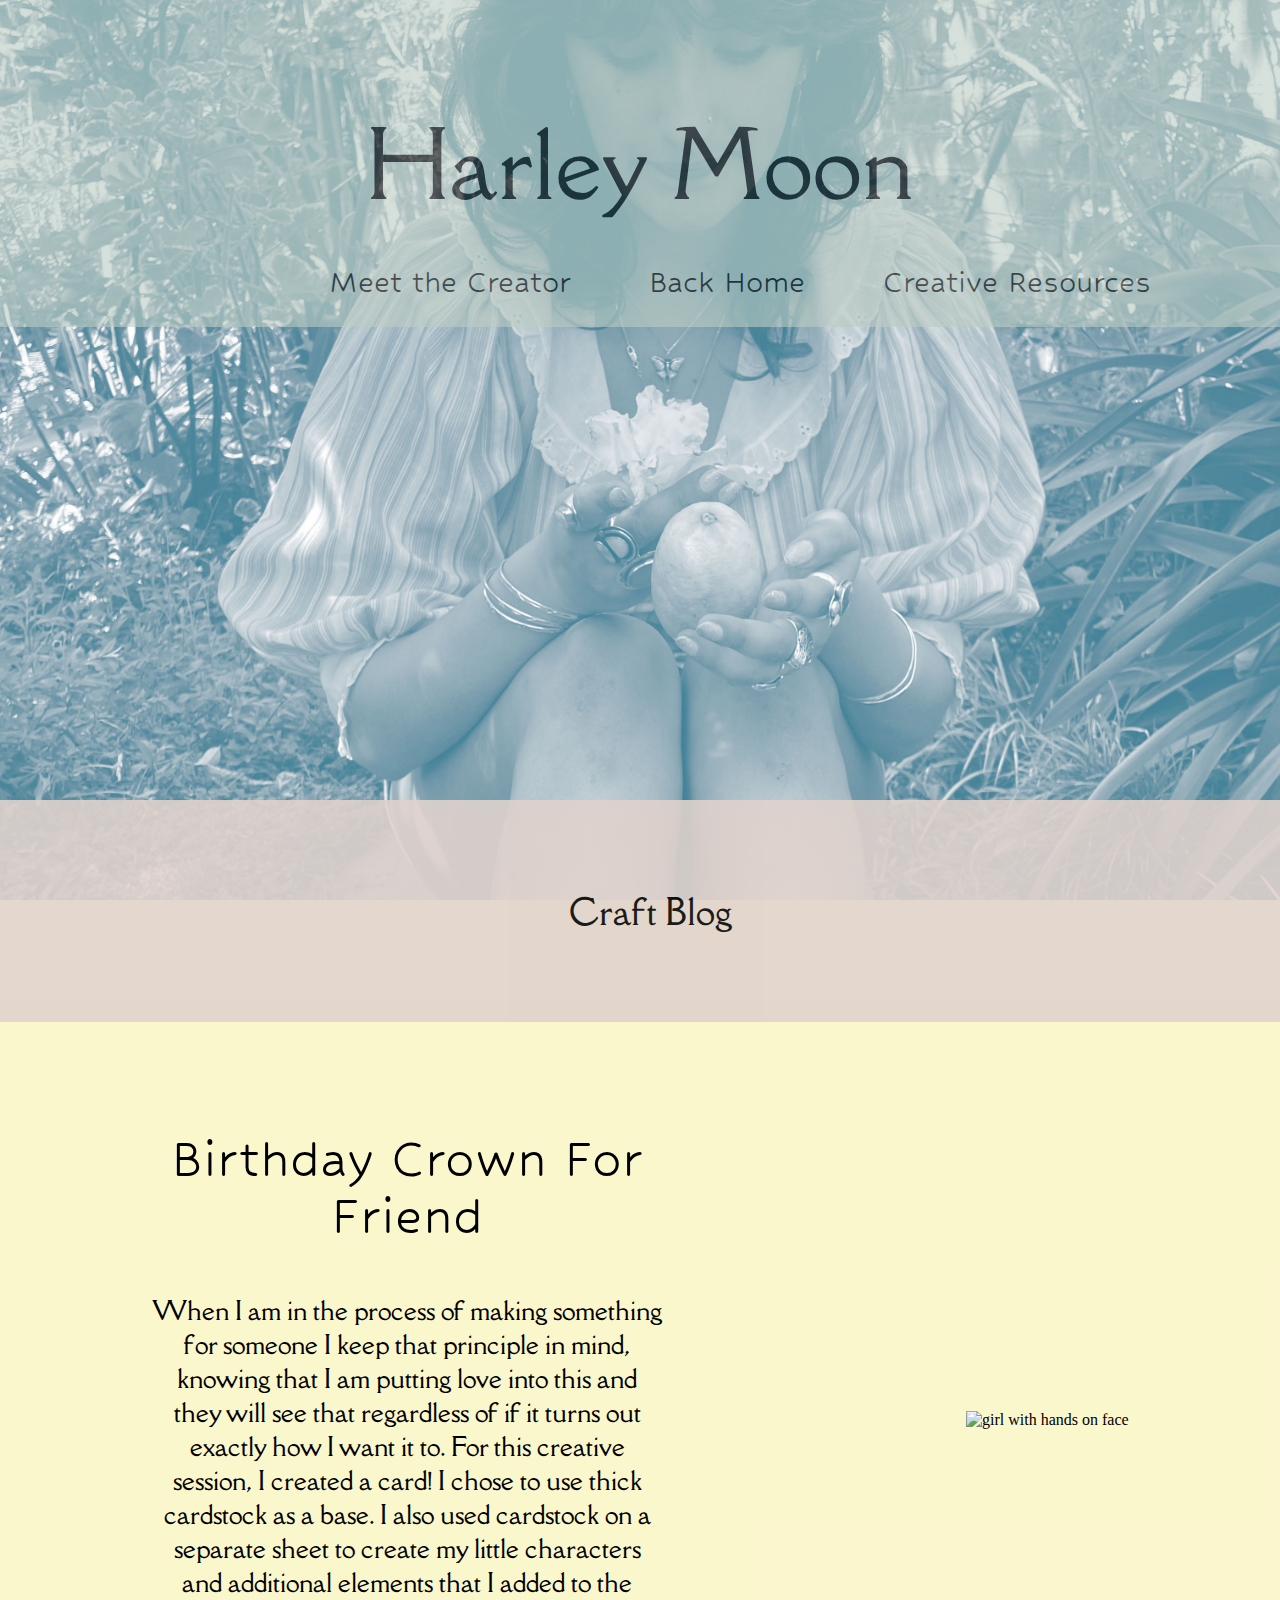
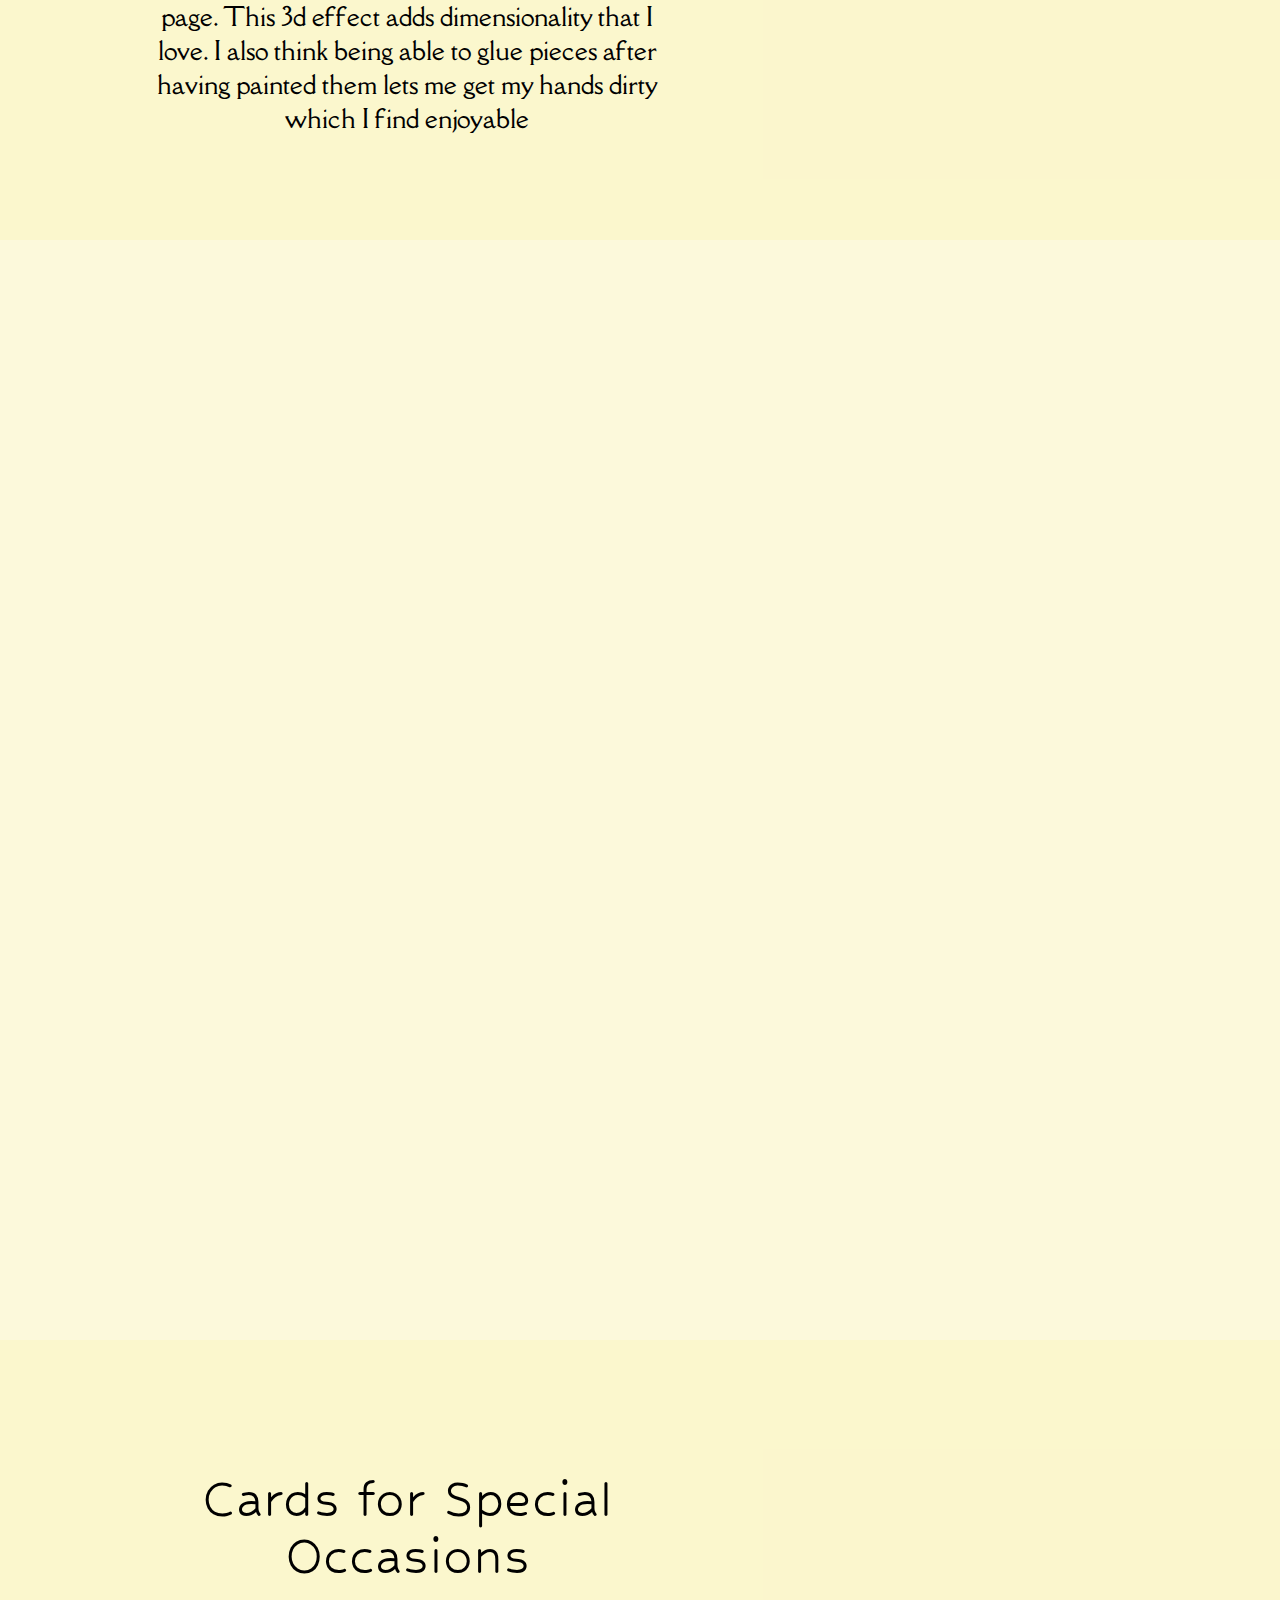
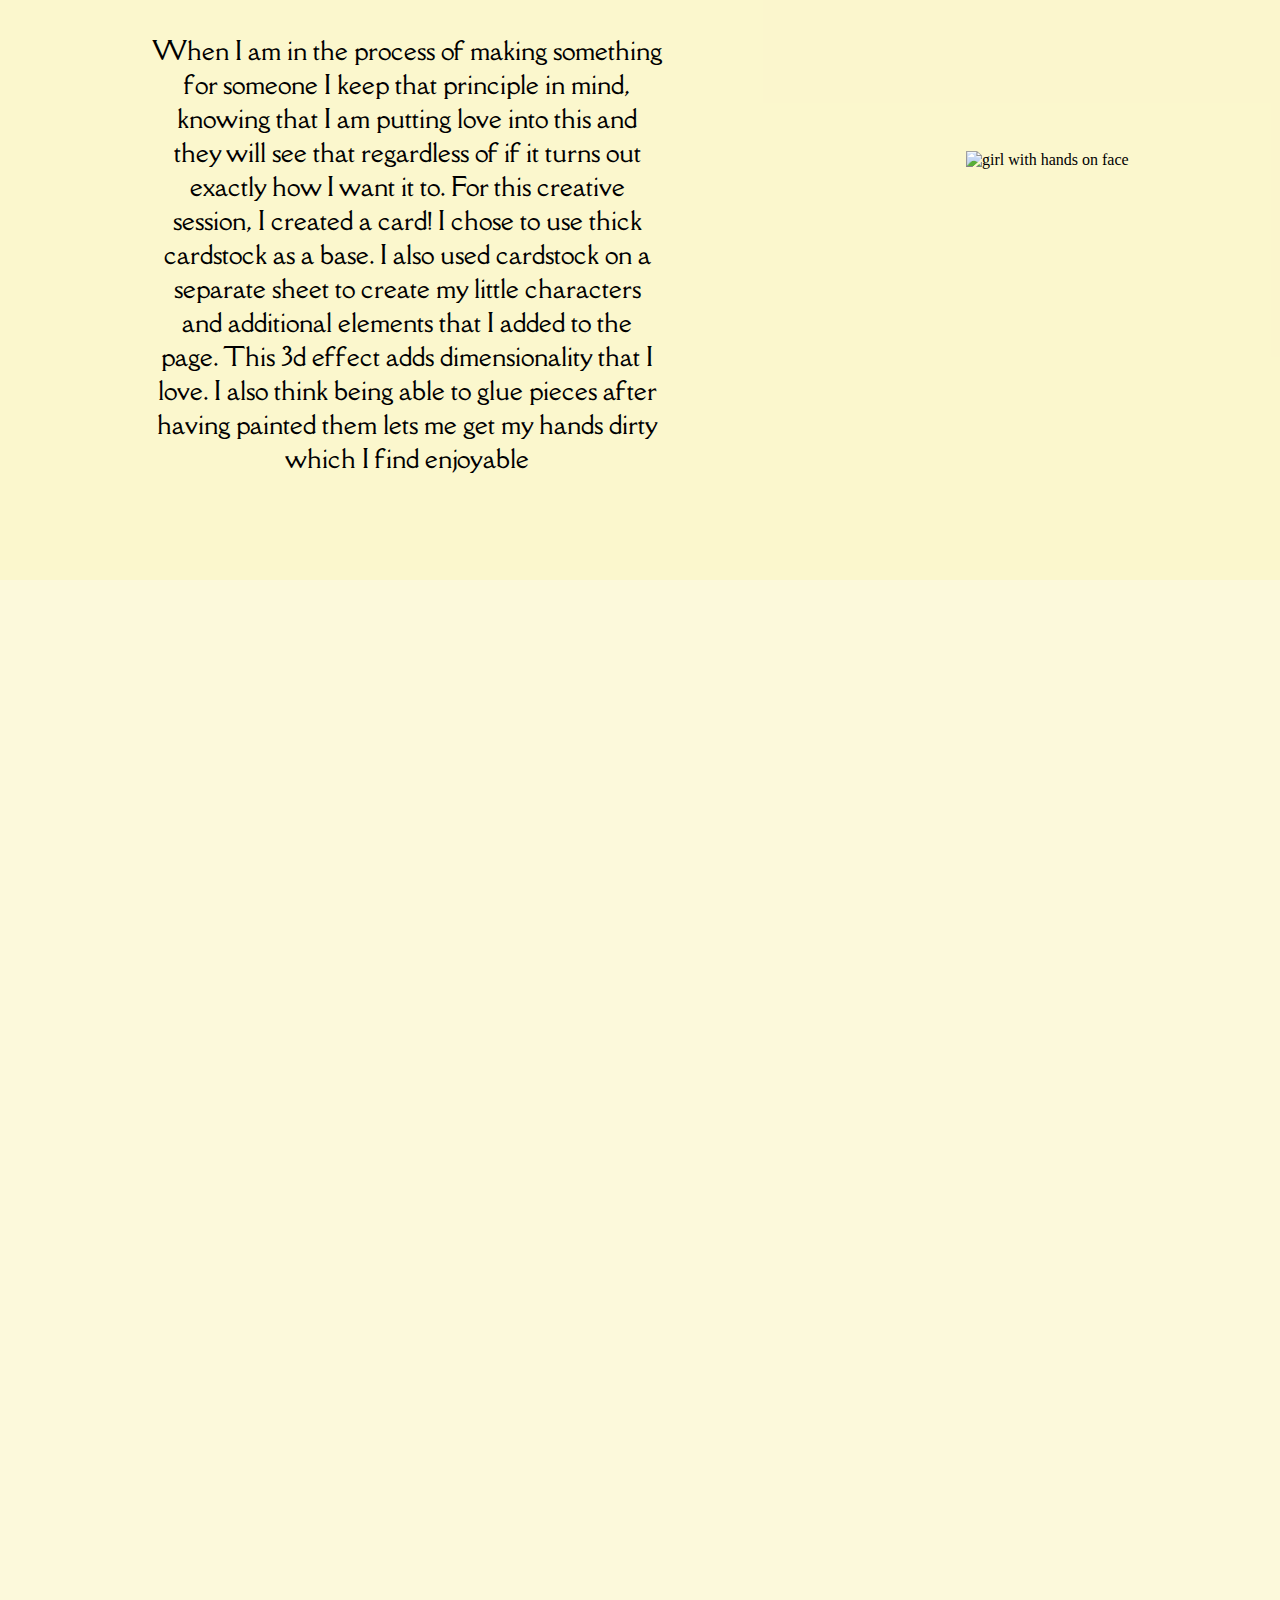
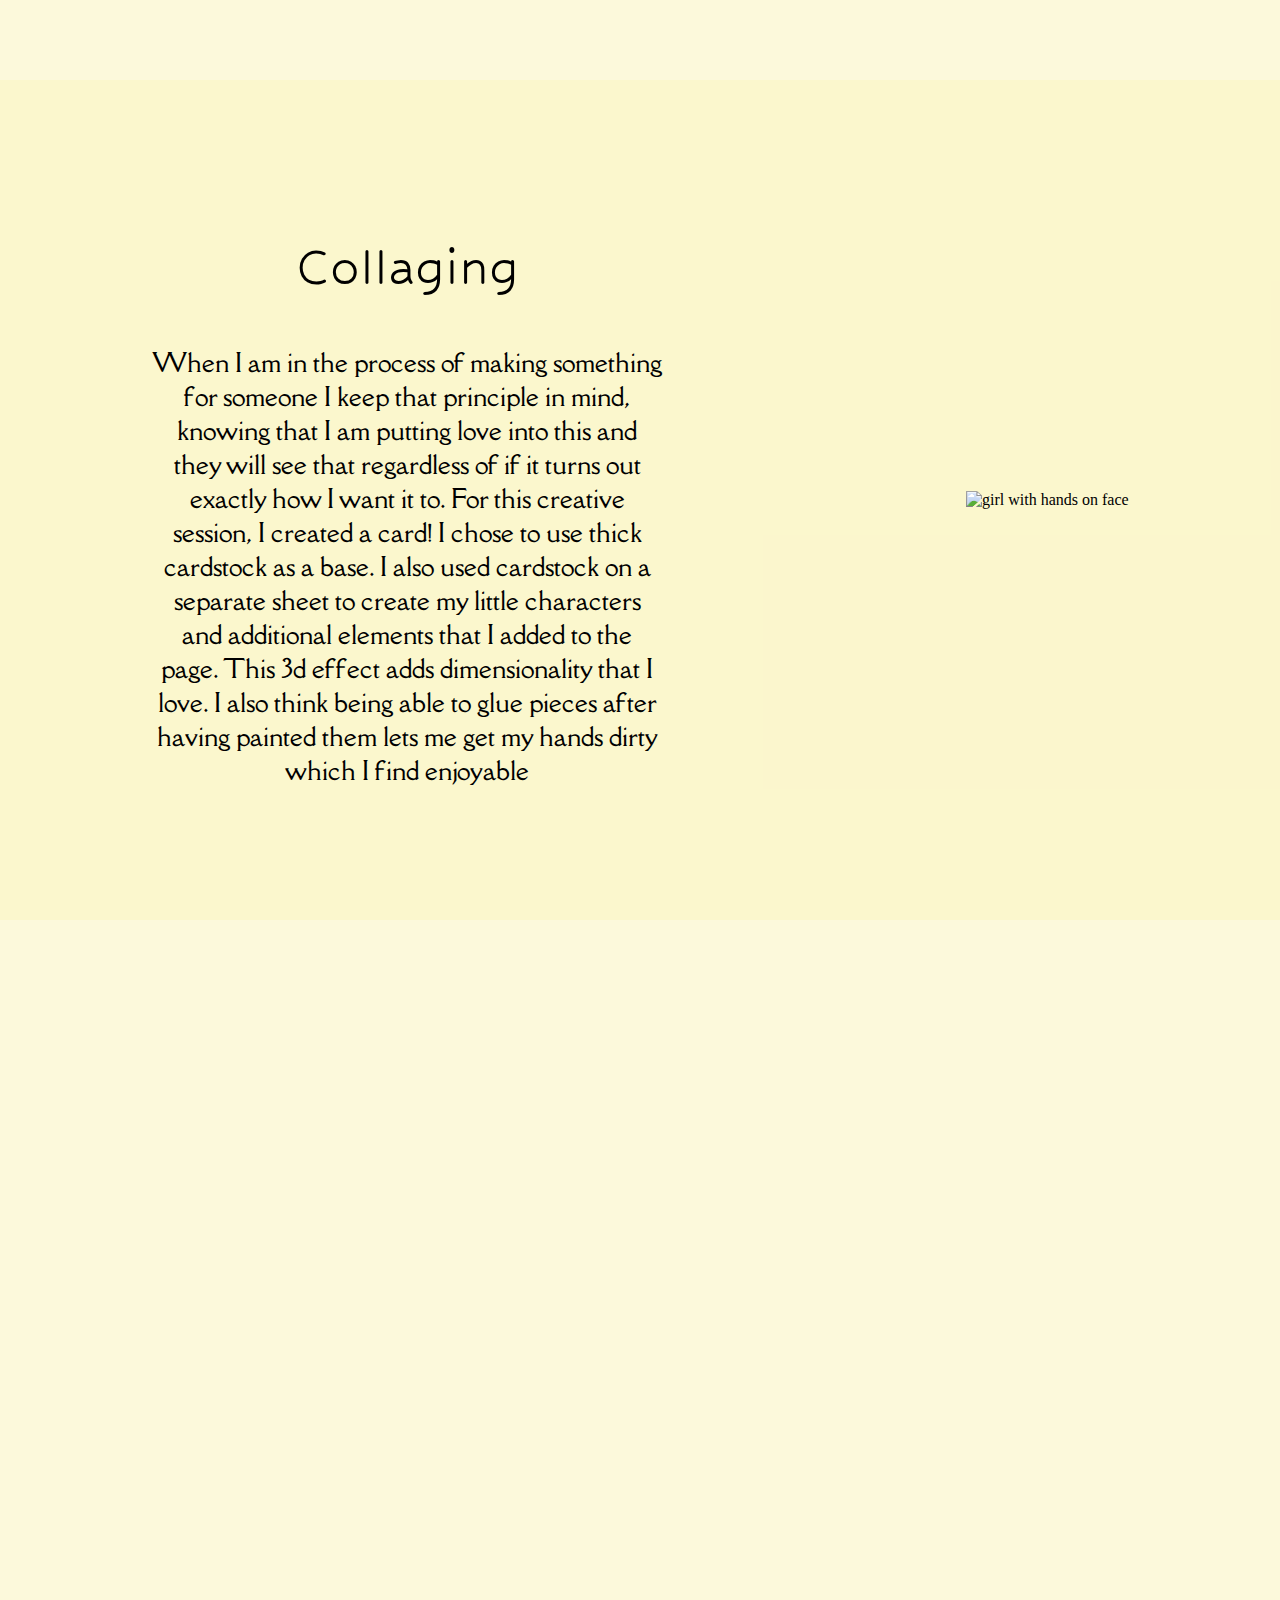
==== kaas_kennedy_theblog copy/blog_1/blog_1.html @ de73c3c8 "first finish" ====
<!DOCTYPE html>
<html lang="en">
<head>
    <meta charset="UTF-8">
    <title>Harley Moon Blogs</title>
    <link rel="stylesheet" href="css/blog1.css">
    <link rel="preconnect" href="https://fonts.googleapis.com">
    <link rel="preconnect" href="https://fonts.gstatic.com" crossorigin>
    <link href="https://fonts.googleapis.com/css2?family=Amarante&family=Cardo:ital,wght@0,400;0,700;1,400&family=Cormorant+Garamond:ital,wght@0,300;0,400;0,500;0,600;0,700;1,300;1,400;1,500;1,600;1,700&family=Dancing+Script:wght@400..700&family=Della+Respira&family=Ewert&family=Shadows+Into+Light&display=swap" rel="stylesheet">
    <link href="https://fonts.googleapis.com/css2?family=Hubballi&display=swap" rel="stylesheet">
    <link rel="preconnect" href="https://fonts.googleapis.com">
    <link rel="preconnect" href="https://fonts.gstatic.com" crossorigin>
    <link href="https://fonts.googleapis.com/css2?family=Amarante&family=Cardo:ital,wght@0,400;0,700;1,400&family=Cormorant+Garamond:ital,wght@0,300;0,400;0,500;0,600;0,700;1,300;1,400;1,500;1,600;1,700&family=Dancing+Script:wght@400..700&family=Della+Respira&family=Ewert&family=Hubballi&family=Shadows+Into+Light&display=swap" rel="stylesheet">
</head>
<body> 
    <header>
        <div class="firstsection">
            <div class="lemongirl">
                <div class="headerrectangle">
                    <h1>Harley Moon</h1>
                    <div class="navs">
                        <div class="meetcreator">
                            <a href="meetcreator/meetcreator.html" target="creator">Meet the Creator</a>
                        </div>
                        <div class="Back Home">
                            <a href="/mainwebsite_page/mainwebsite.html" target="blog1">Back Home</a>
                        </div>
                        <div class="creativesources">
                            <a href="creativeresources.html" target="resources">Creative Resources</a>
                        </div>
                    </div>
                </div>
            </div>

    <!-- crown section of blog -->
            <div class="secondrectangle"> 
                <p>Craft Blog</p>
            </div>
        </div>
    </header>

    <section class="greensection"> <!-- flexbox parent-->
       
        <div class="blogblurb"> <!-- article one-->
            
            <h2>Birthday Crown For Friend</h2>
       
       
            <p> When I am in the process of making something for someone I keep that principle in mind, knowing that I am putting love into this and they will see that regardless of if it turns out exactly how I want it to.

            For this creative session, I created a card! I chose to use thick cardstock as a base. I also used cardstock on a separate sheet to create my little characters and additional elements that I added to the page. This 3d effect adds dimensionality that I love. I also think being able to glue pieces after having painted them lets me get my hands dirty which I find enjoyable</p>
        </div>

        <div class="handsonface"> <!-- article two-->
            <img src="img/facetight.png" alt="girl with hands on face">
        </div>
    </section>
    

    <div class="girlinwindow"> 
    </div>

<!-- card section of blog -->
    <section class="greensection"> <!-- flexbox parent-->
       
        <div class="blogblurb"> <!-- article one-->
            
            <h2>Cards for Special Occasions</h2>
       
       
            <p> When I am in the process of making something for someone I keep that principle in mind, knowing that I am putting love into this and they will see that regardless of if it turns out exactly how I want it to.

            For this creative session, I created a card! I chose to use thick cardstock as a base. I also used cardstock on a separate sheet to create my little characters and additional elements that I added to the page. This 3d effect adds dimensionality that I love. I also think being able to glue pieces after having painted them lets me get my hands dirty which I find enjoyable</p>
        </div>

        <div class="handsonface"> <!-- article two-->
            <img src="img/facetight.png" alt="girl with hands on face">
        </div>
    </section>
    

    <div class="jewlery"> 
    </div>

    <!-- fairy house section of blog -->
    <section class="greensection"> <!-- flexbox parent-->
       
        <div class="blogblurb"> <!-- article one-->
            
            <h2>Collaging</h2>
       
       
            <p> When I am in the process of making something for someone I keep that principle in mind, knowing that I am putting love into this and they will see that regardless of if it turns out exactly how I want it to.

            For this creative session, I created a card! I chose to use thick cardstock as a base. I also used cardstock on a separate sheet to create my little characters and additional elements that I added to the page. This 3d effect adds dimensionality that I love. I also think being able to glue pieces after having painted them lets me get my hands dirty which I find enjoyable</p>
        </div>

        <div class="handsonface"> <!-- article two-->
            <img src="img/facetight.png" alt="girl with hands on face">
        </div>
    </section>
    

    <div class="stainedglass"> 
    </div>

</body>
</html>
---- kaas_kennedy_theblog copy/blog_1/css/blog1.css ----
body {
    background-color: #faf5c59e;
    margin: 0;
}

.firstsection {
    position: relative;
}


.lemongirl {
    background-image: url(../img/bluelemongir.jpg);
    background-size: cover; /* This will make the background image cover the entire container */
    background-position: center; /* This will center the background image */
    width: 100%; /* Adjust the width as per your preference */
    height: 1000px;
    background-attachment: fixed;
    margin: 0 auto; /* This will horizontally center the element */
}

.headerrectangle {
    width: 100%;
    height: 327px;
    opacity: 0.6;
    background: #BDCDC4;
    text-align: center;
    display: flex;
    justify-content: space-around;
    align-items: center;
    position: absolute;
    top: 0;
    left: 0;
    z-index: 999;
    
}

.headerrectangle h1 {
    color: #000;
    font-family: "Della Respira";
    font-size: 90px;
    font-style: normal;
    font-weight: 500;
    line-height: normal;
    margin: 0;
}

.navs {
    display: flex;
    position: absolute;
    top: 265px;
    left: 290px;
    right: 0px;
    z-index: 999;
}

.navs > div {
    margin: 0 39px;
}

.navs a {
    text-align: center;
    text-decoration: none;
    color: #000;
    font-family: Hubballi;
    font-size: 35px;
    font-style: normal;
    font-weight: 400;
    line-height: normal;
}

.secondrectangle {
    width: 100%;
    position: absolute;
    top: 800px;
    left: 0;
    background-color: #e0d2cc;
    opacity: 0.89;
    padding-top: 52px;
    padding-bottom: 52px;
}

.secondrectangle p {
    /*position: absolute;
    width: 1039px;
    height: 367px; */
    top: 87px;
    font-family: "Della Respira", Helvetia;
    font-weight: 400;
    color: #000;
    font-size: 35px;
    margin-left: 211px;
    margin-right: 190px;
    text-align: center;
    letter-spacing: 0;
}

/* birthday crown blog */
.yellowsection {
    display: flex;
    justify-content: space-between;
    margin-left: 195px;
    margin-right: 215px;
}

.yellowsection .creativespaces,
.yellowsection .creativetools {
    display: inline-block;
    margin-top: 58px;
    margin-bottom: 20px;
}

h2 {
    color: #000;
    font-family: Hubballi;
    font-size: 60px;
    font-style: normal;
    font-weight: 400;
    line-height: normal;

}

.blogblurb {
    color: #000;
    font-family: "Della Respira";
    font-size: 25px;
    font-style: normal;
    font-weight: 500;
    width: 40%;
    text-align: center;
}
 

.greensection {
   /* top: 1050px;
    margin-top: 1000px; */
    display: flex;
    flex-direction: row;
    justify-content: space-around;
    align-items: center;
    width: 100%;
    height: 840px;
    /* position: absolute; */
    background-color:#faf5c59e; 
}


.girlinwindow {
    background-image: url(../img/sadie.jpg);
    width: 100%;
    height: 1100px;
    background-attachment: fixed;
    background-repeat: no-repeat;
    background-size: cover;
}


/* card blog */

.jewlery {
    background-image: url(/blog_1/img/graytrees.jpg);
    width: 100%;
    height: 1100px;
    background-attachment: fixed;
    background-repeat: no-repeat;
    background-size: cover;
}


/* collage blog */

.stainedglass {
    background-image: url(../img/stainedglass.jpg);
    width: 100%;
    height: 900px;
    background-attachment: fixed;
    background-repeat: no-repeat;
    background-size: cover;
}
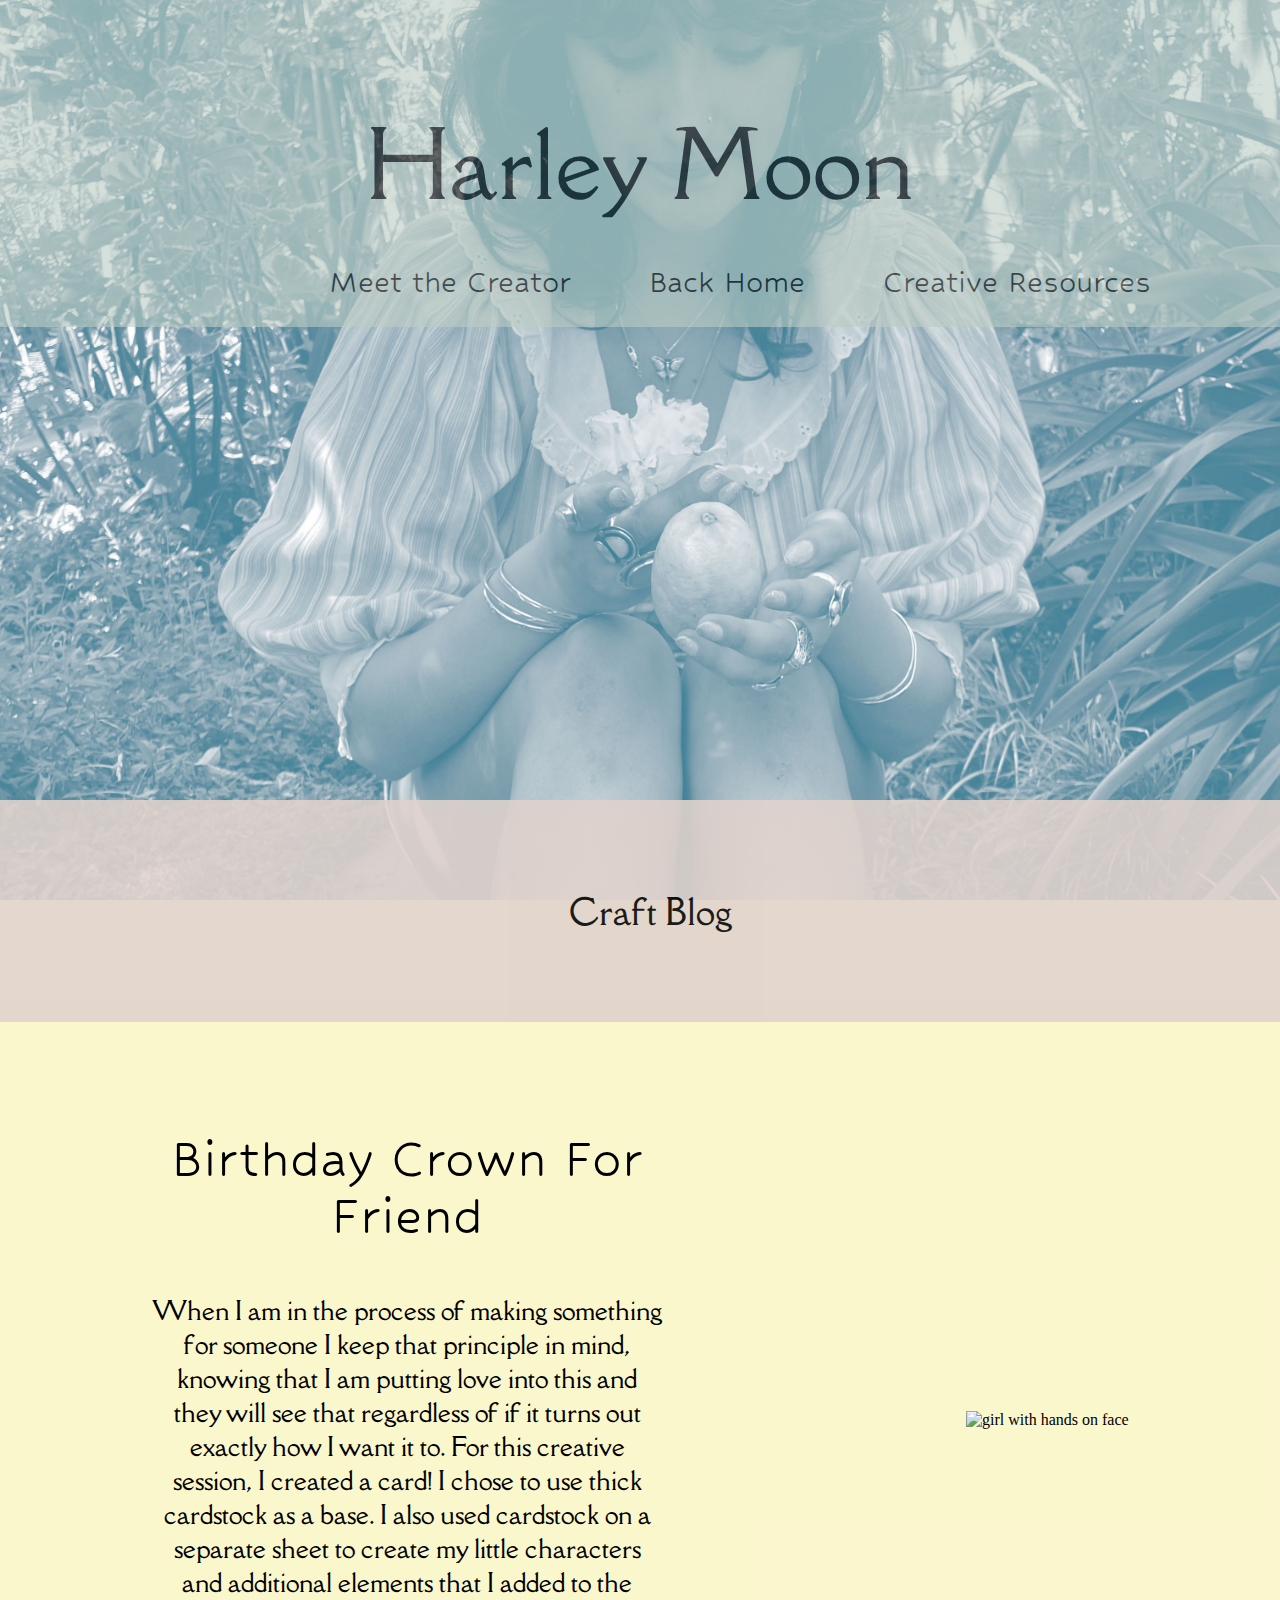
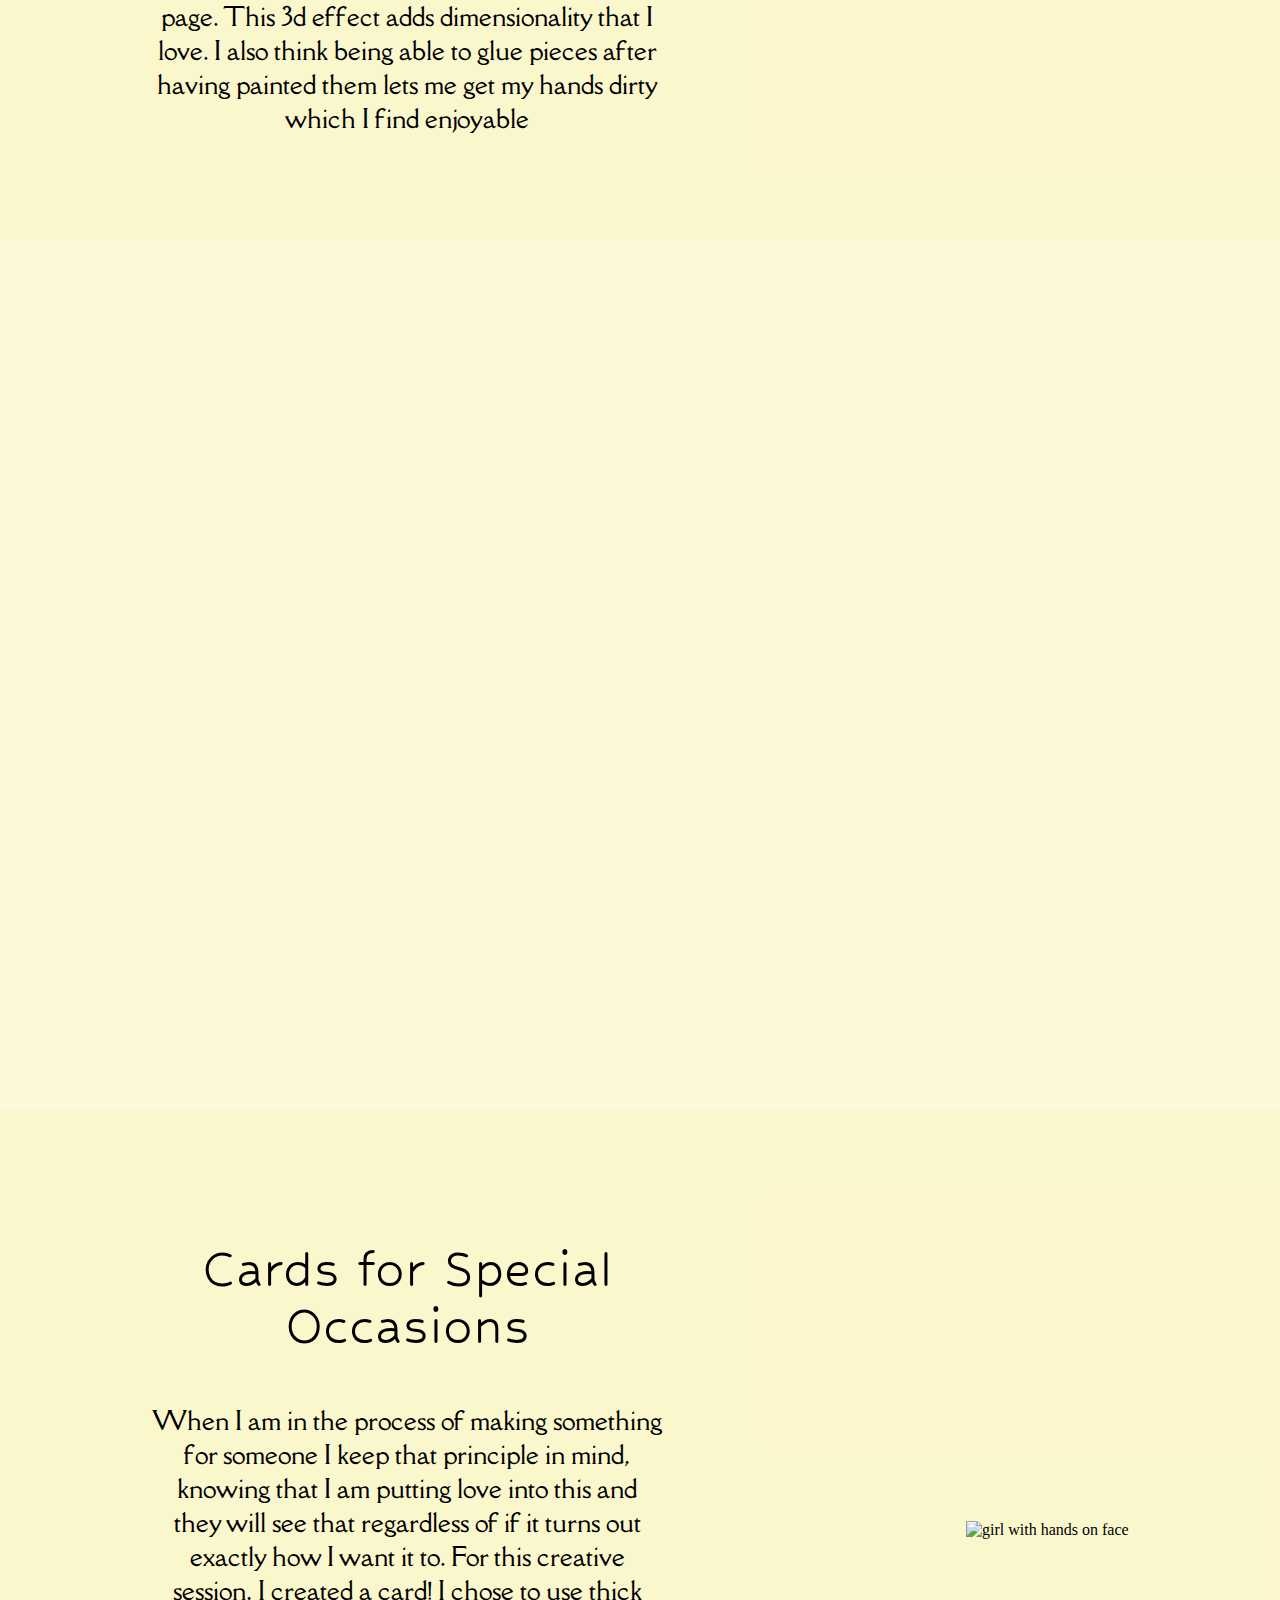
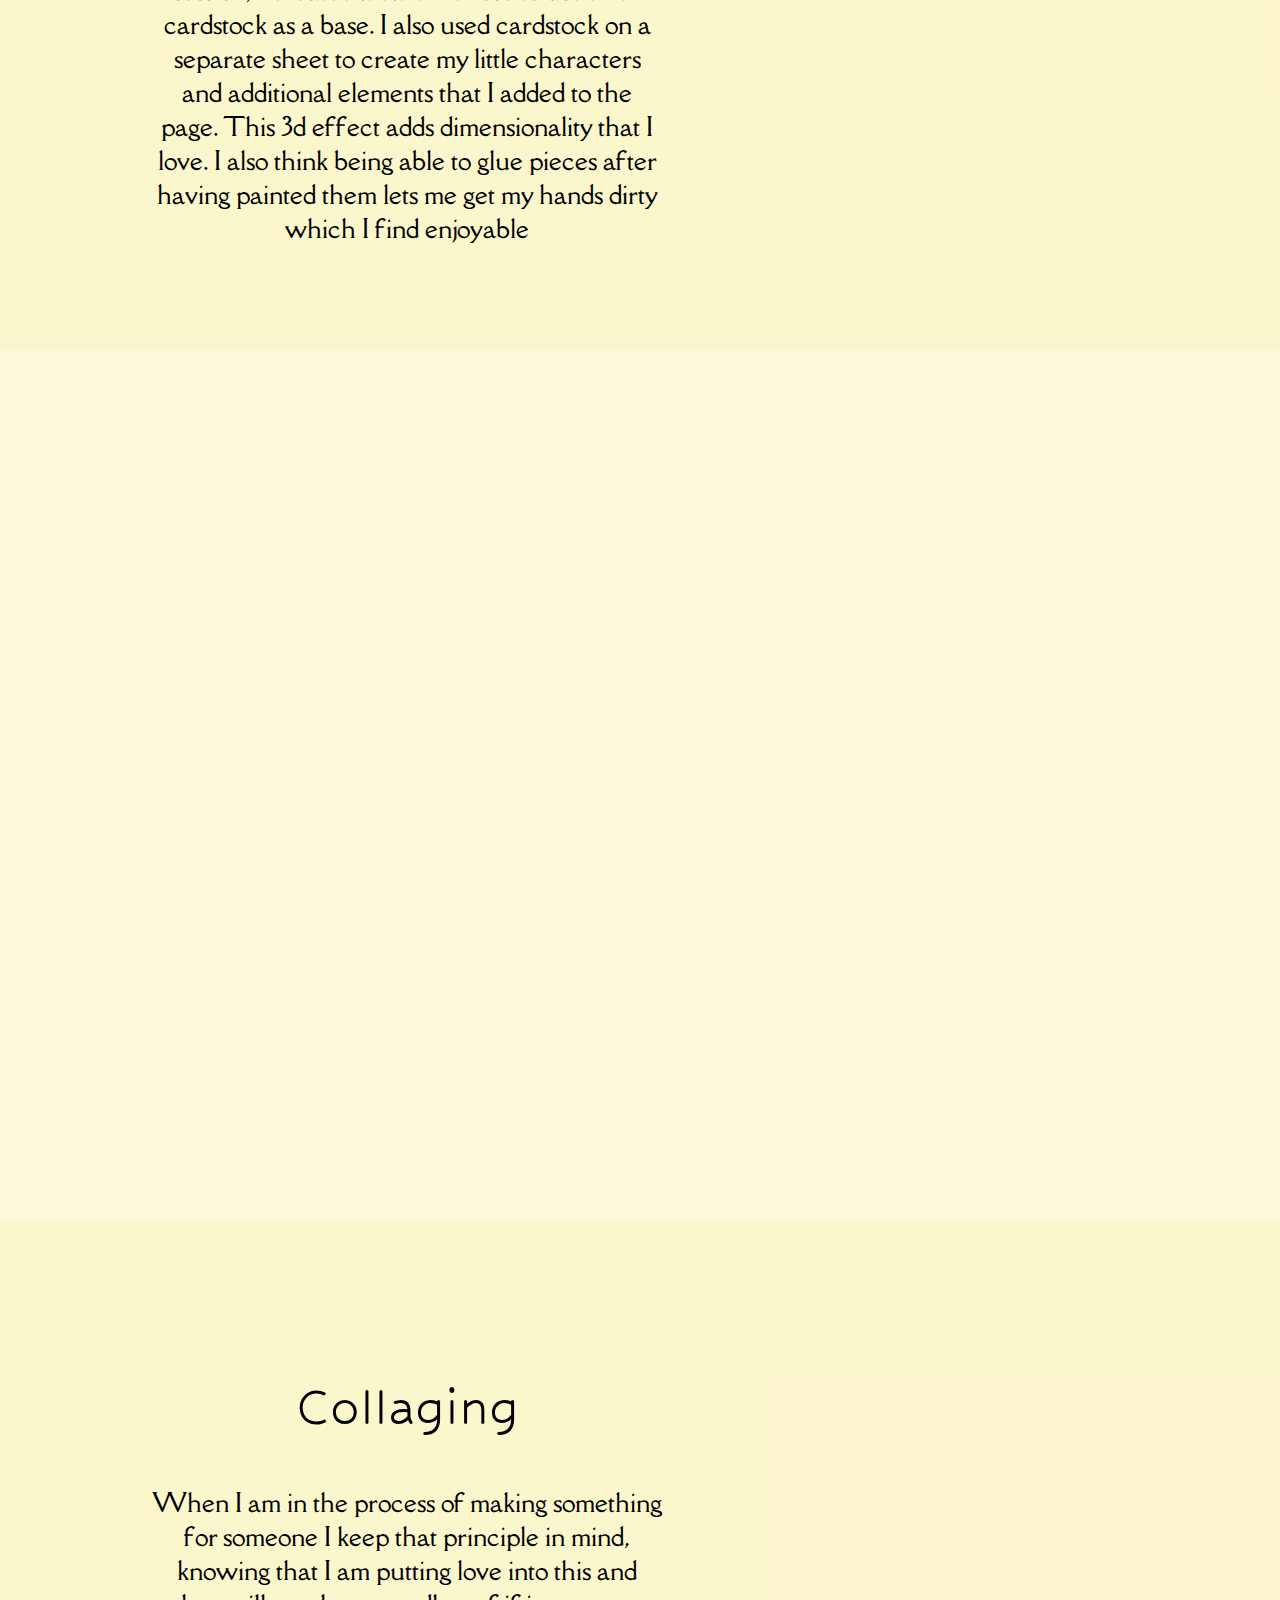
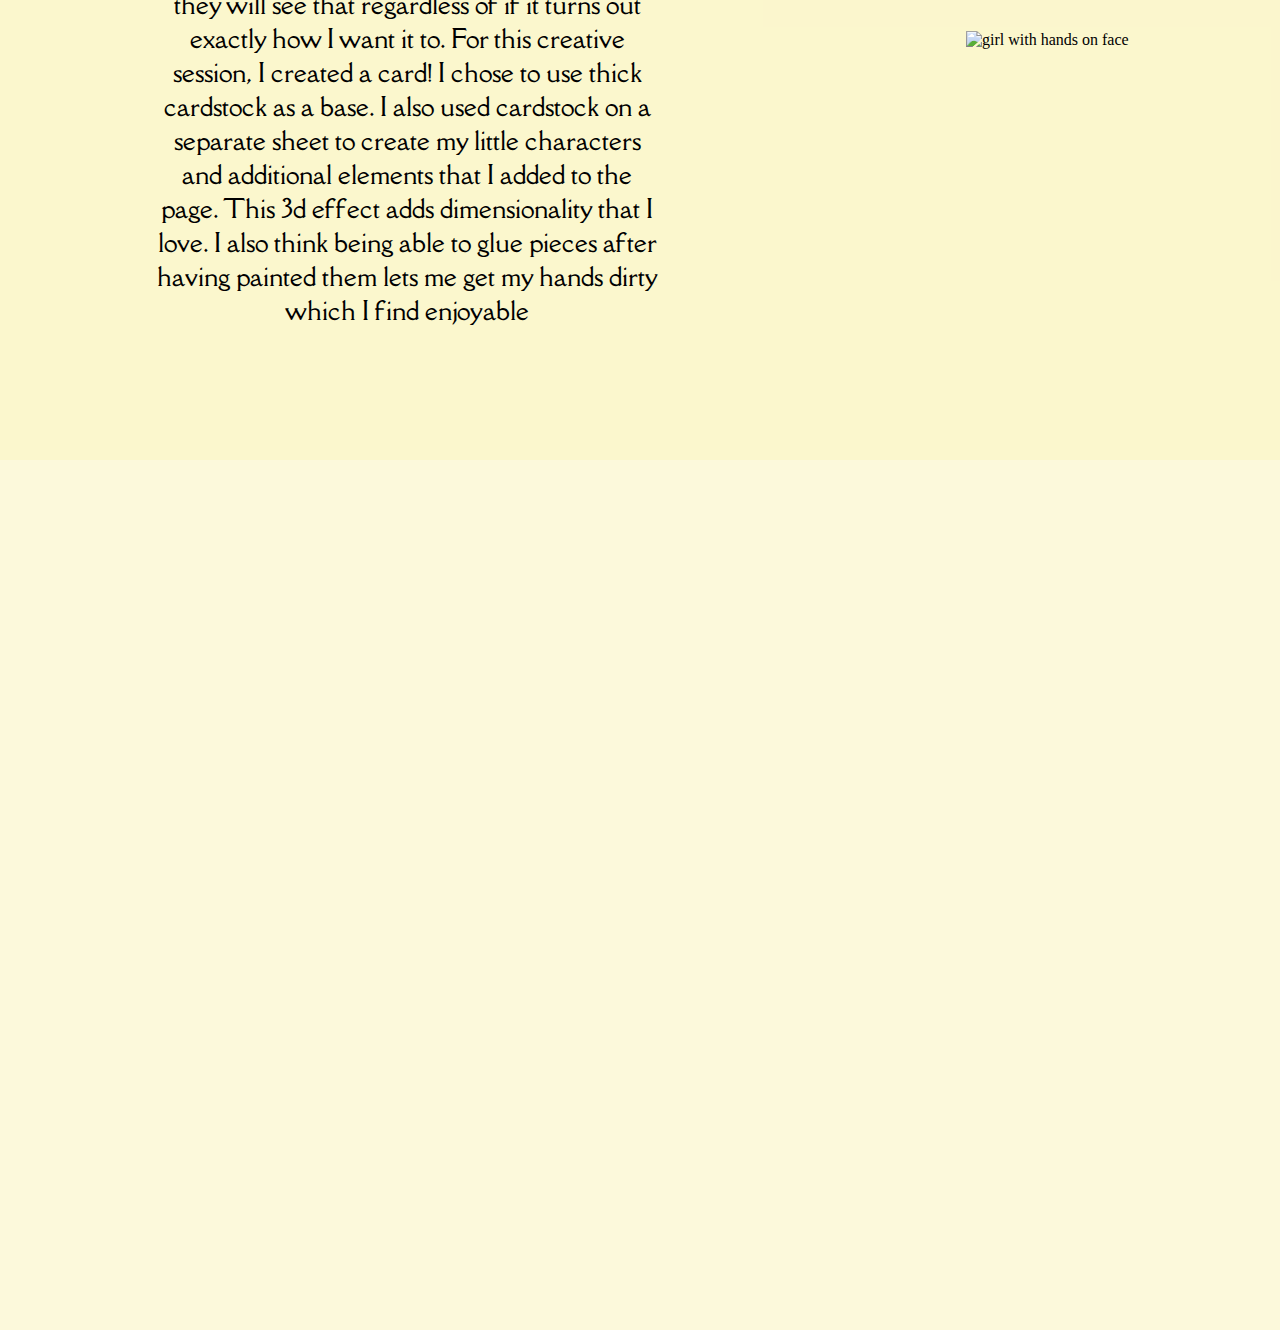
==== commit 466c27af: "fixes" ====
--- a/kaas_kennedy_theblog copy/blog_1/blog_1.html
+++ b/kaas_kennedy_theblog copy/blog_1/blog_1.html
@@ -20,13 +20,13 @@
                     <h1>Harley Moon</h1>
                     <div class="navs">
                         <div class="meetcreator">
-                            <a href="meetcreator/meetcreator.html" target="creator">Meet the Creator</a>
+                            <a href="../meetthecreator/meetcreator.html" target="creator">Meet the Creator</a>
                         </div>
                         <div class="Back Home">
-                            <a href="/mainwebsite_page/mainwebsite.html" target="blog1">Back Home</a>
+                            <a href="../mainwebsite_page/mainwebsite.html" target="blog1">Back Home</a>
                         </div>
                         <div class="creativesources">
-                            <a href="creativeresources.html" target="resources">Creative Resources</a>
+                            <a href="../creativeresources/creativeresources.html" target="resources">Creative Resources</a>
                         </div>
                     </div>
                 </div>
@@ -79,7 +79,7 @@
     </section>
     
 
-    <div class="jewlery"> 
+    <div class="trees"> 
     </div>
 
     <!-- fairy house section of blog -->
--- a/kaas_kennedy_theblog copy/blog_1/css/blog1.css
+++ b/kaas_kennedy_theblog copy/blog_1/css/blog1.css
@@ -147,7 +147,7 @@
 .girlinwindow {
     background-image: url(../img/sadie.jpg);
     width: 100%;
-    height: 1100px;
+    height: 870px;
     background-attachment: fixed;
     background-repeat: no-repeat;
     background-size: cover;
@@ -156,10 +156,10 @@
 
 /* card blog */
 
-.jewlery {
-    background-image: url(/blog_1/img/graytrees.jpg);
+.trees {
+    background-image: url(../img/graytrees.jpg);
     width: 100%;
-    height: 1100px;
+    height: 870px;
     background-attachment: fixed;
     background-repeat: no-repeat;
     background-size: cover;
@@ -171,7 +171,7 @@
 .stainedglass {
     background-image: url(../img/stainedglass.jpg);
     width: 100%;
-    height: 900px;
+    height: 870px;
     background-attachment: fixed;
     background-repeat: no-repeat;
     background-size: cover;
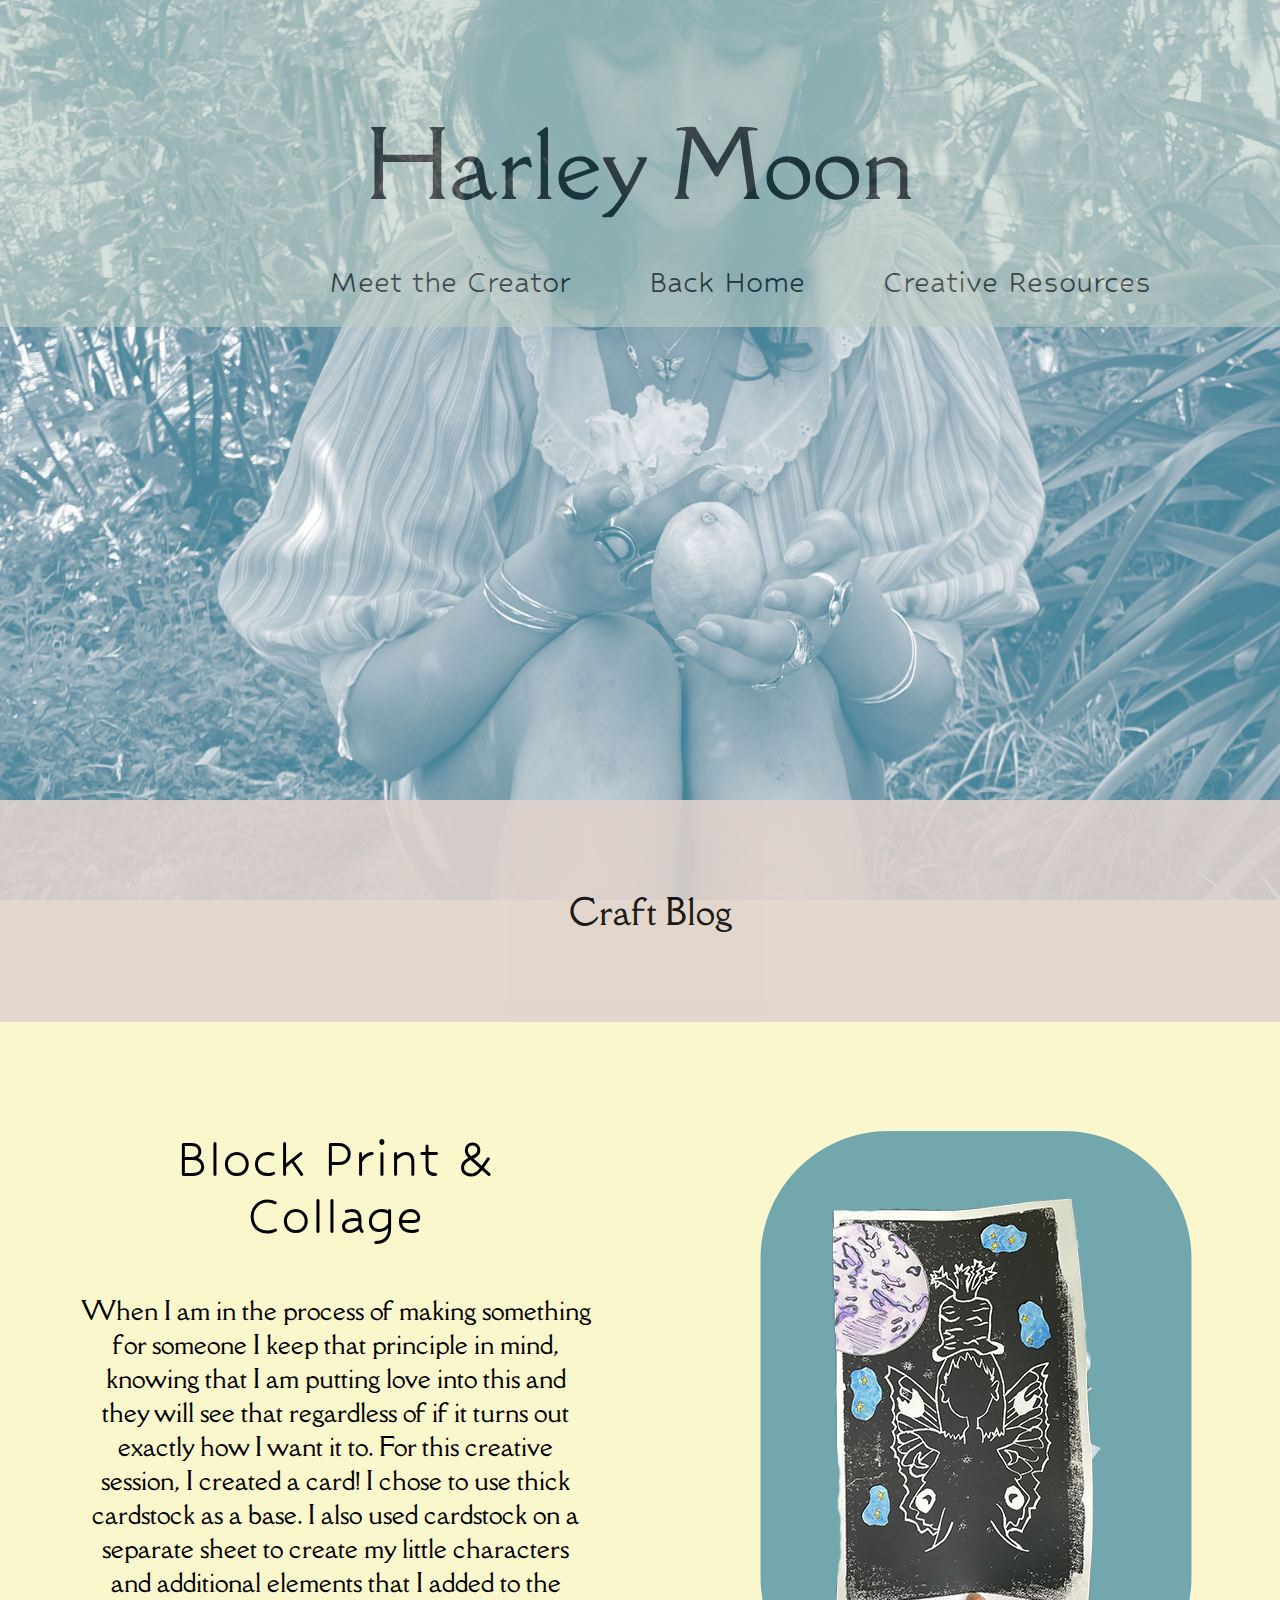
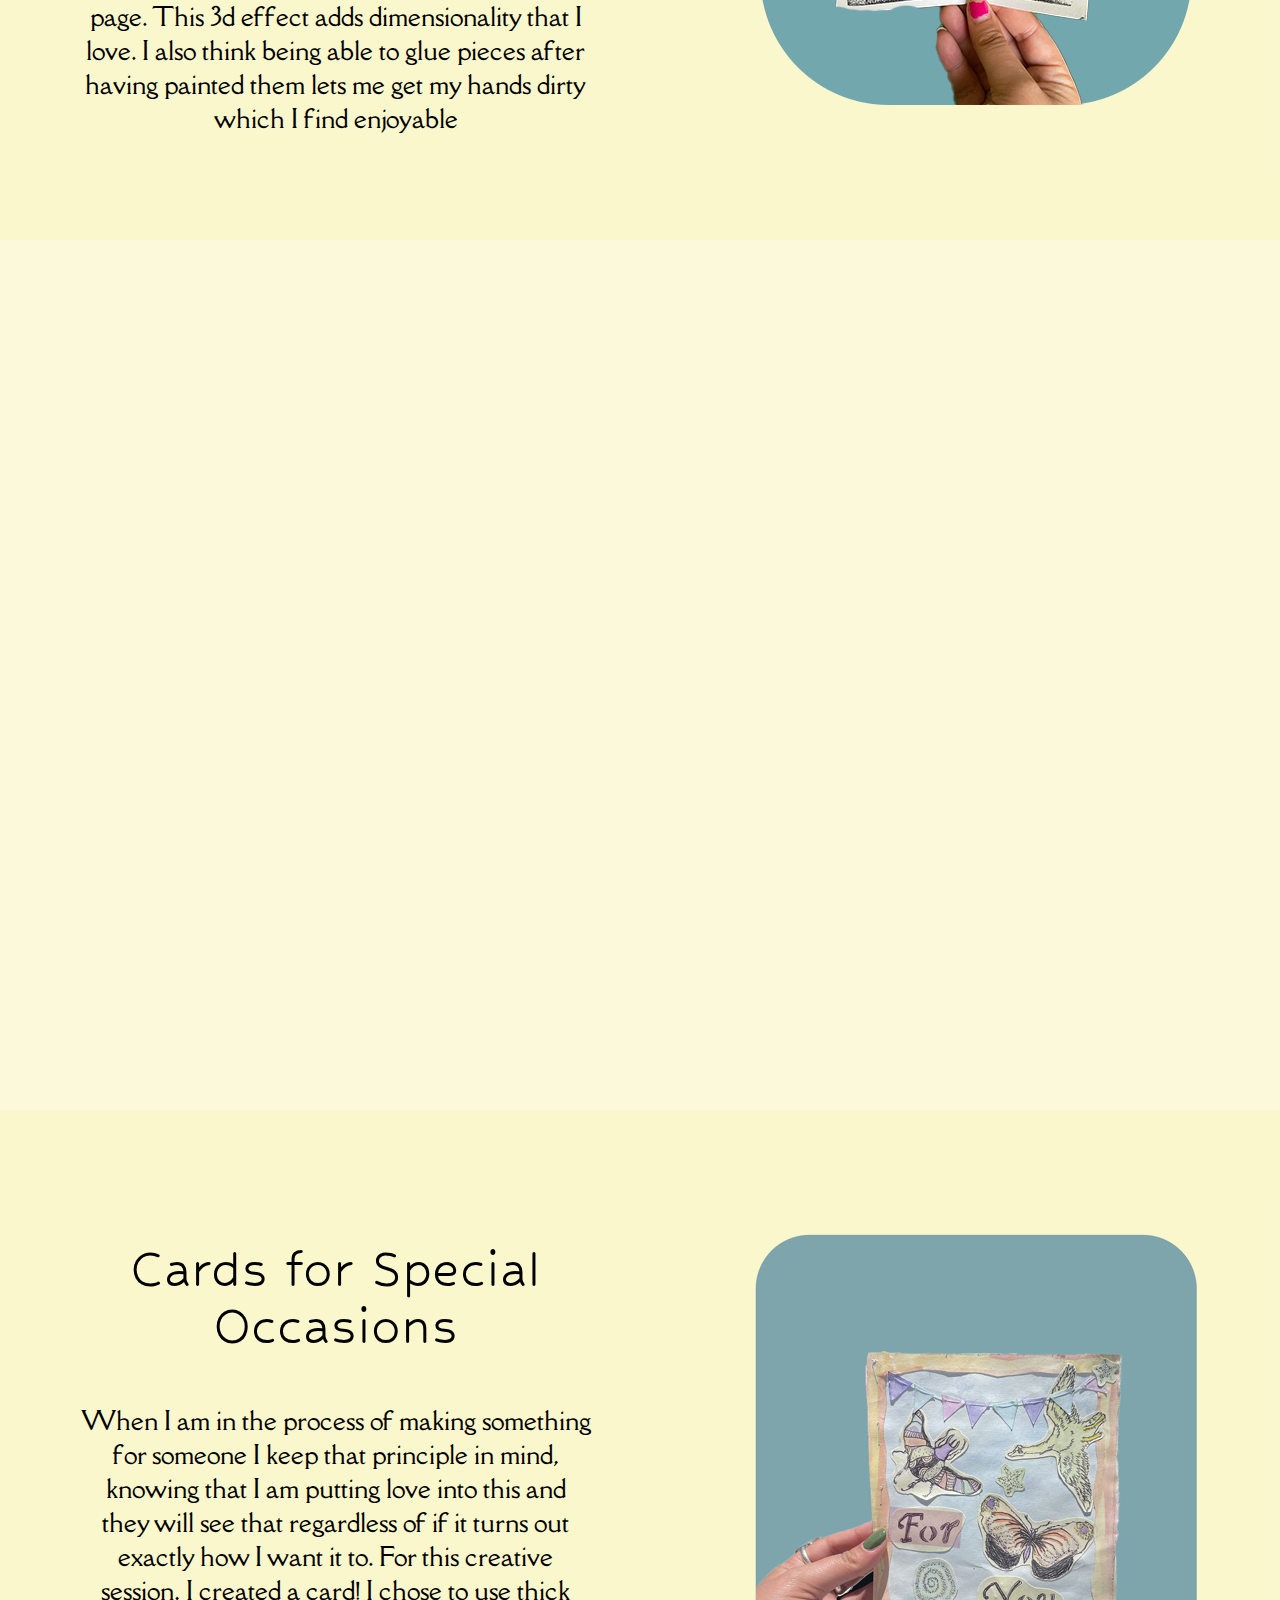
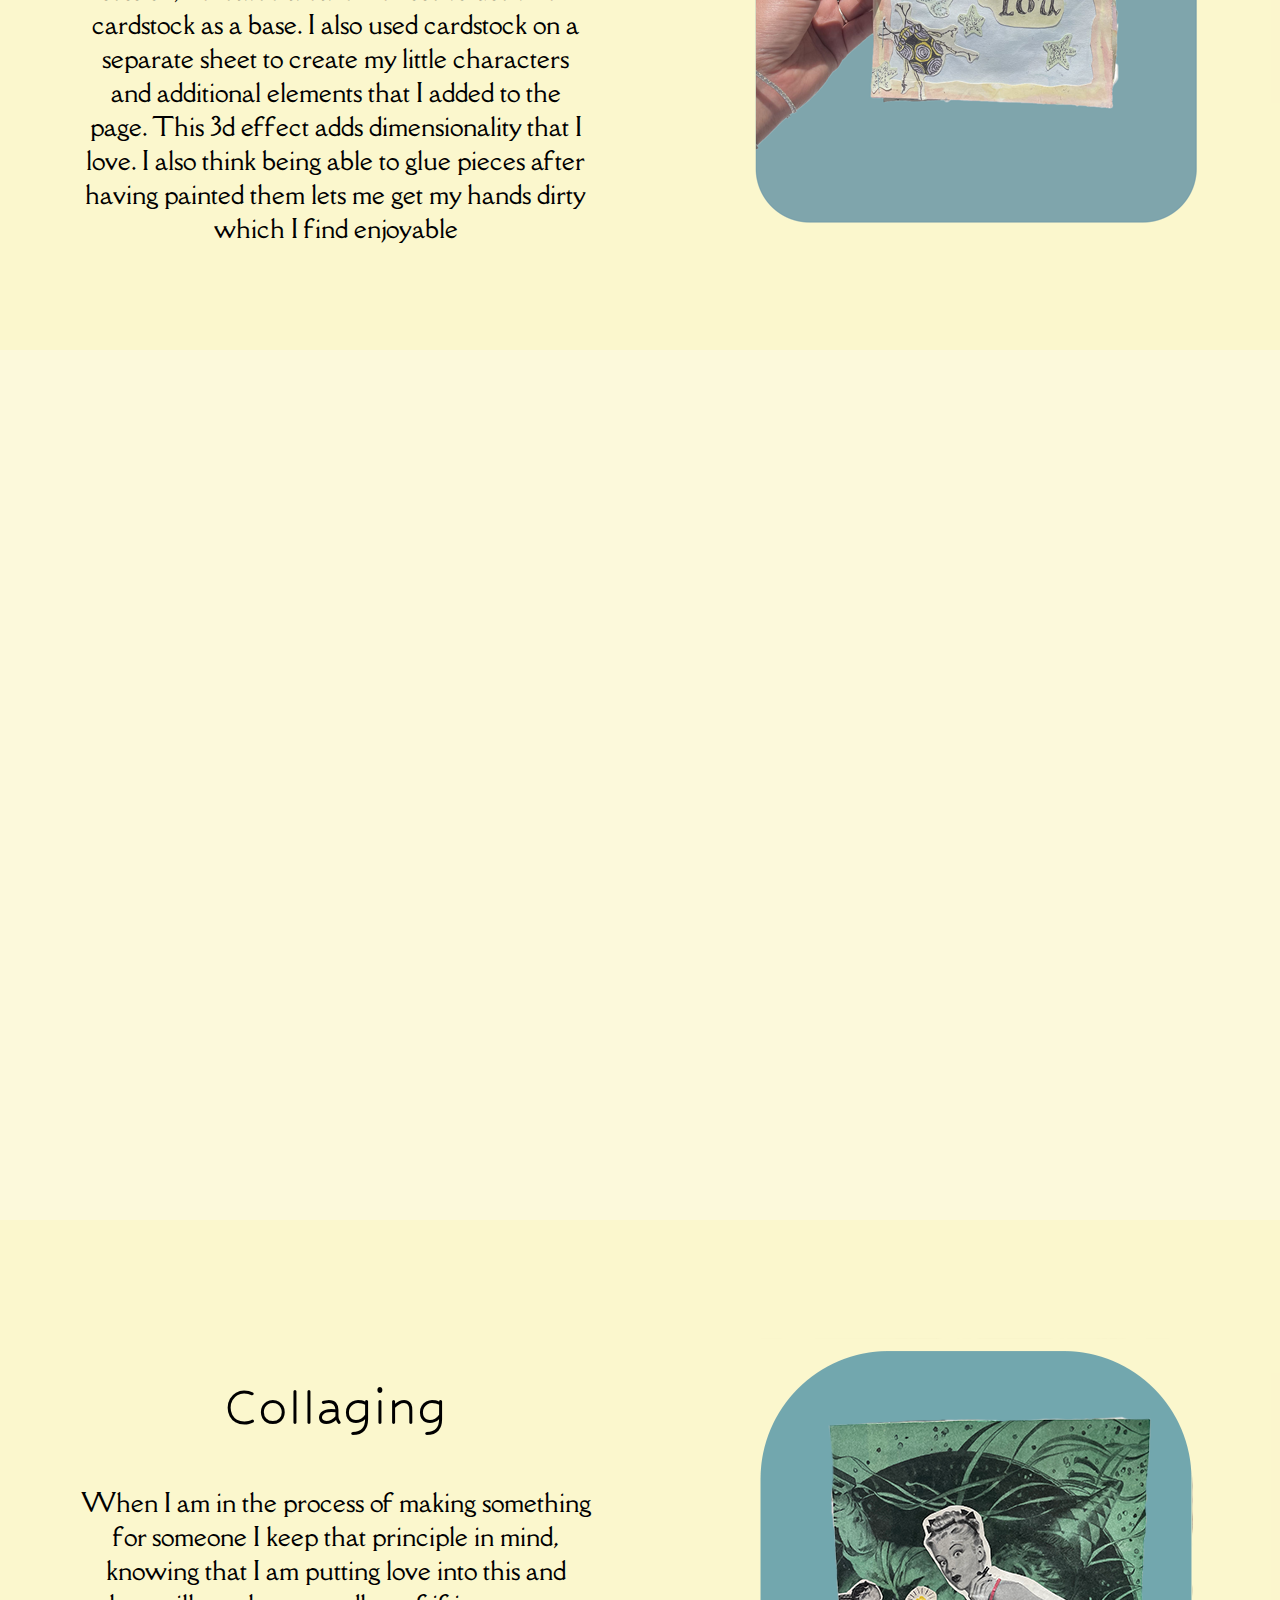
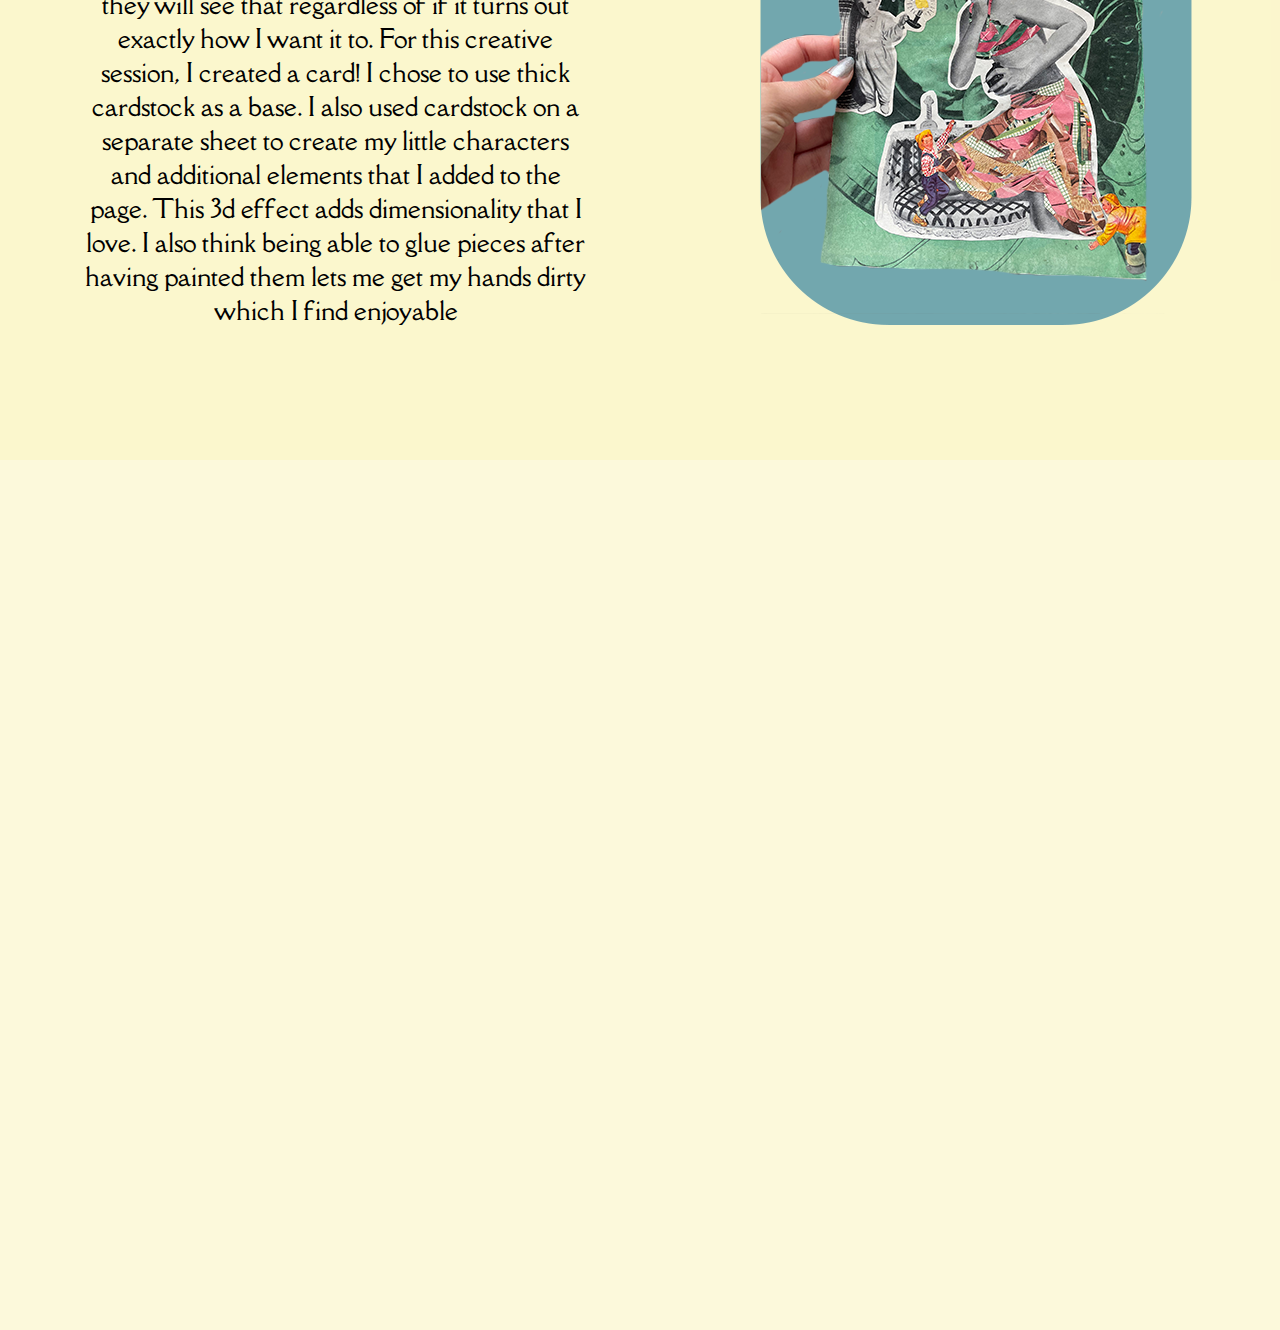
==== commit fcb8a65e: "pls work" ====
--- a/kaas_kennedy_theblog copy/blog_1/blog_1.html
+++ b/kaas_kennedy_theblog copy/blog_1/blog_1.html
@@ -43,7 +43,7 @@
        
         <div class="blogblurb"> <!-- article one-->
             
-            <h2>Birthday Crown For Friend</h2>
+            <h2>Block Print & Collage</h2>
        
        
             <p> When I am in the process of making something for someone I keep that principle in mind, knowing that I am putting love into this and they will see that regardless of if it turns out exactly how I want it to.
@@ -52,7 +52,7 @@
         </div>
 
         <div class="handsonface"> <!-- article two-->
-            <img src="img/facetight.png" alt="girl with hands on face">
+            <img src="img/blockprint.png" alt="girl with hands on face">
         </div>
     </section>
     
@@ -73,8 +73,8 @@
             For this creative session, I created a card! I chose to use thick cardstock as a base. I also used cardstock on a separate sheet to create my little characters and additional elements that I added to the page. This 3d effect adds dimensionality that I love. I also think being able to glue pieces after having painted them lets me get my hands dirty which I find enjoyable</p>
         </div>
 
-        <div class="handsonface"> <!-- article two-->
-            <img src="img/facetight.png" alt="girl with hands on face">
+        <div class="handmadecard"> <!-- article two-->
+            <img src="../blog_1/img/card.png" alt="hand made card">
         </div>
     </section>
     
@@ -96,7 +96,7 @@
         </div>
 
         <div class="handsonface"> <!-- article two-->
-            <img src="img/facetight.png" alt="girl with hands on face">
+            <img src="../blog_1/img/collage.png" alt="collage">
         </div>
     </section>
     
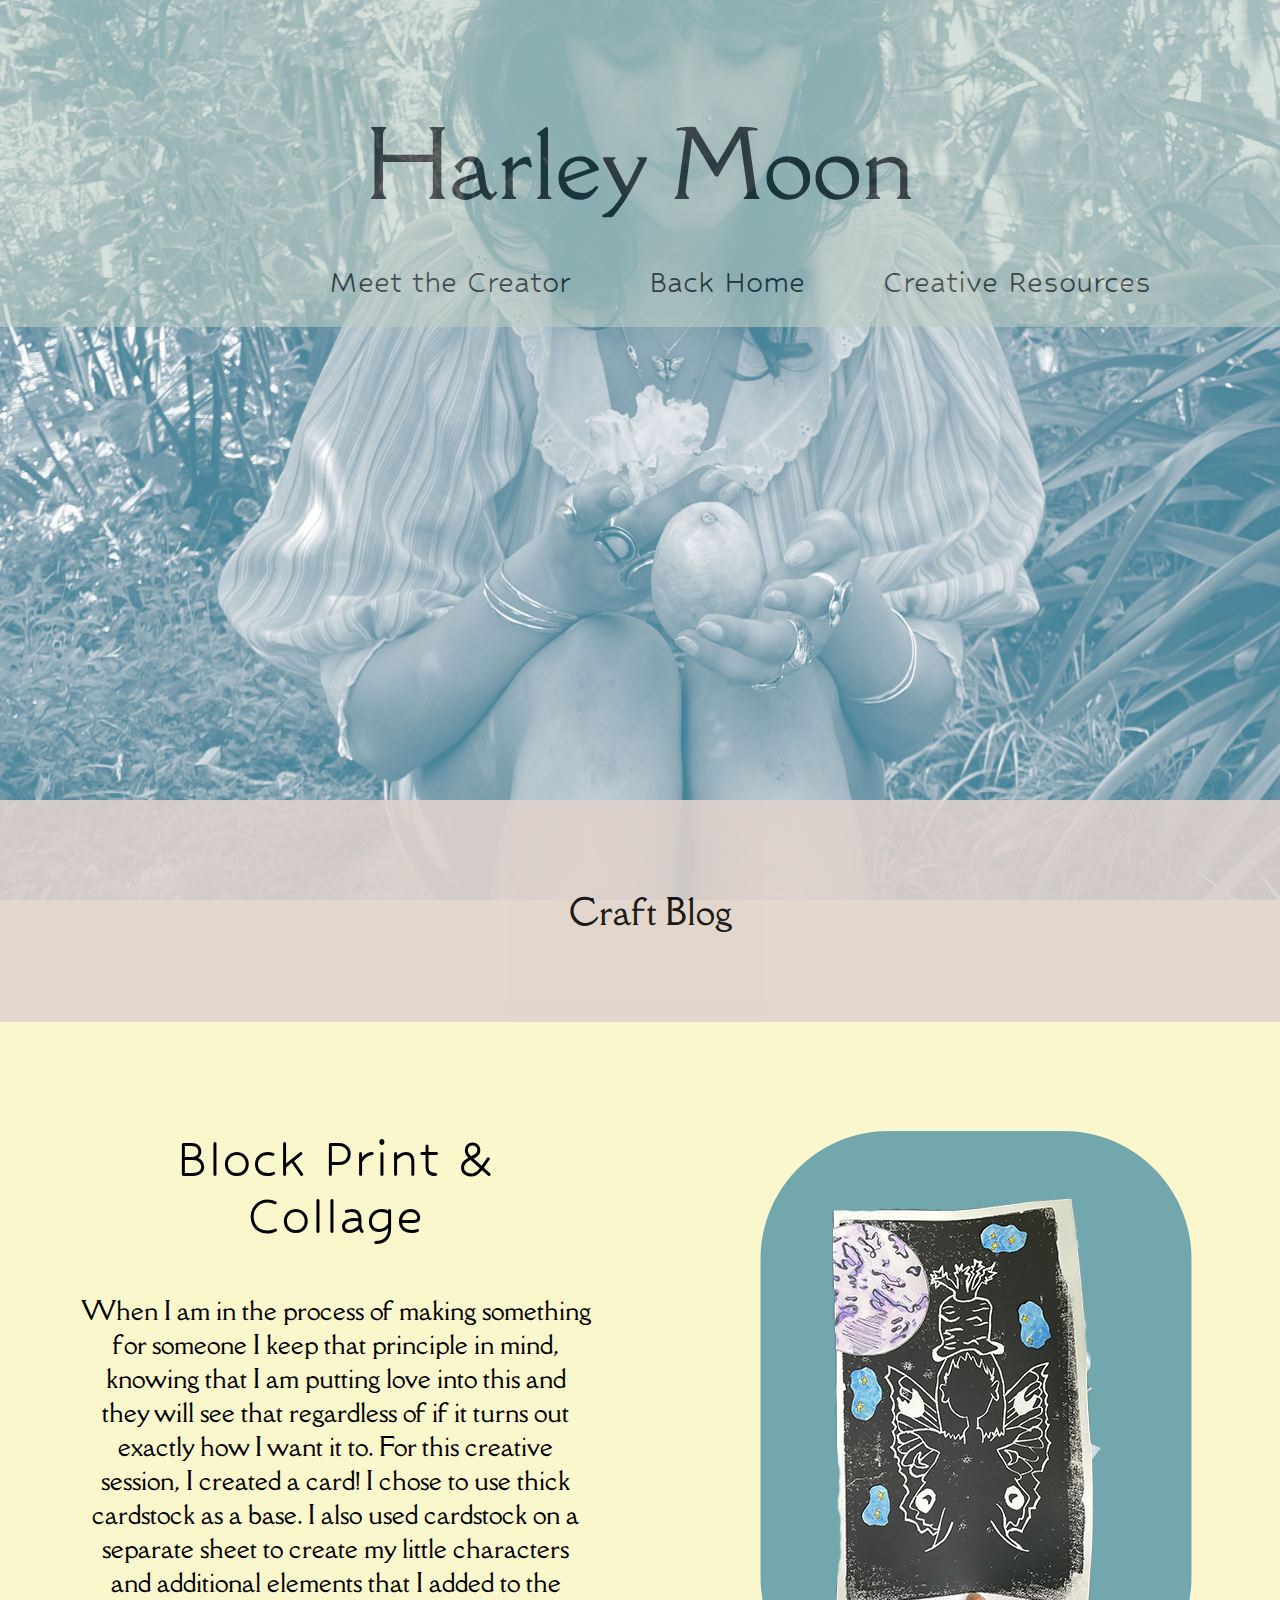
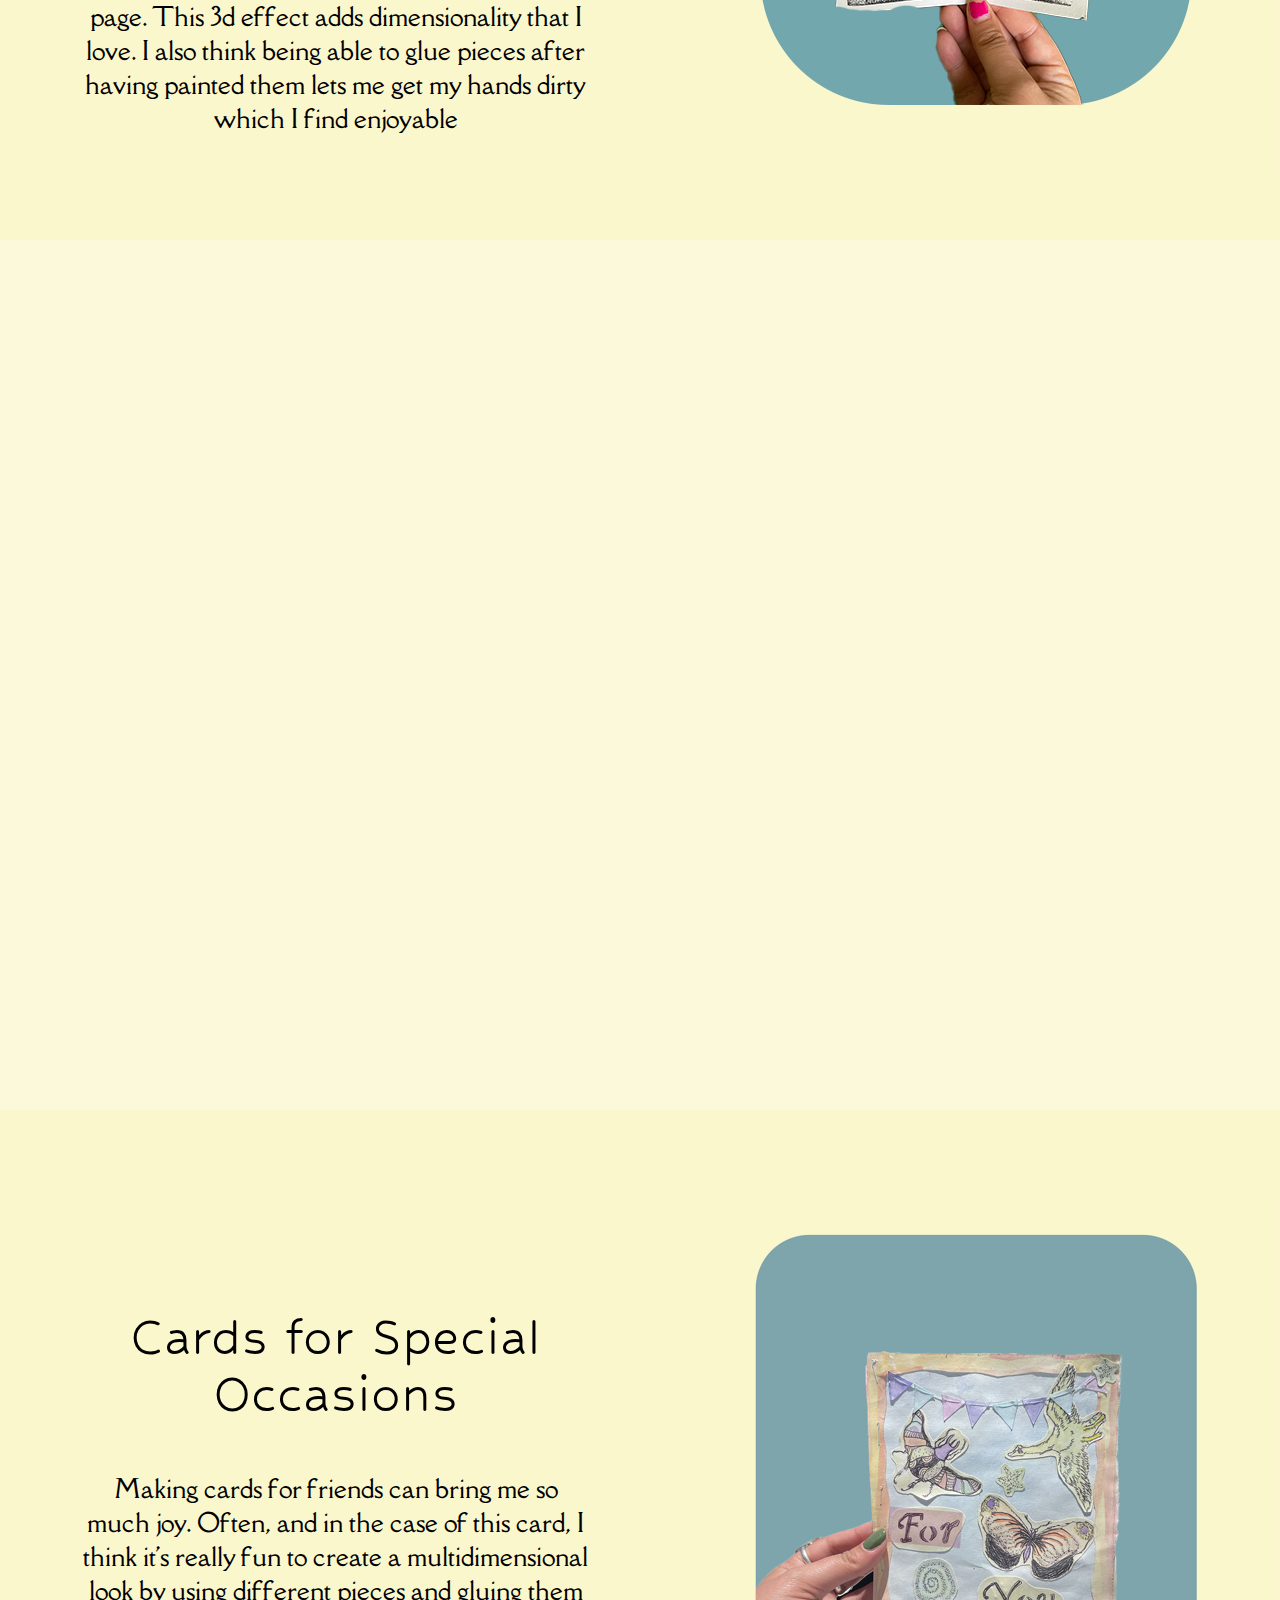
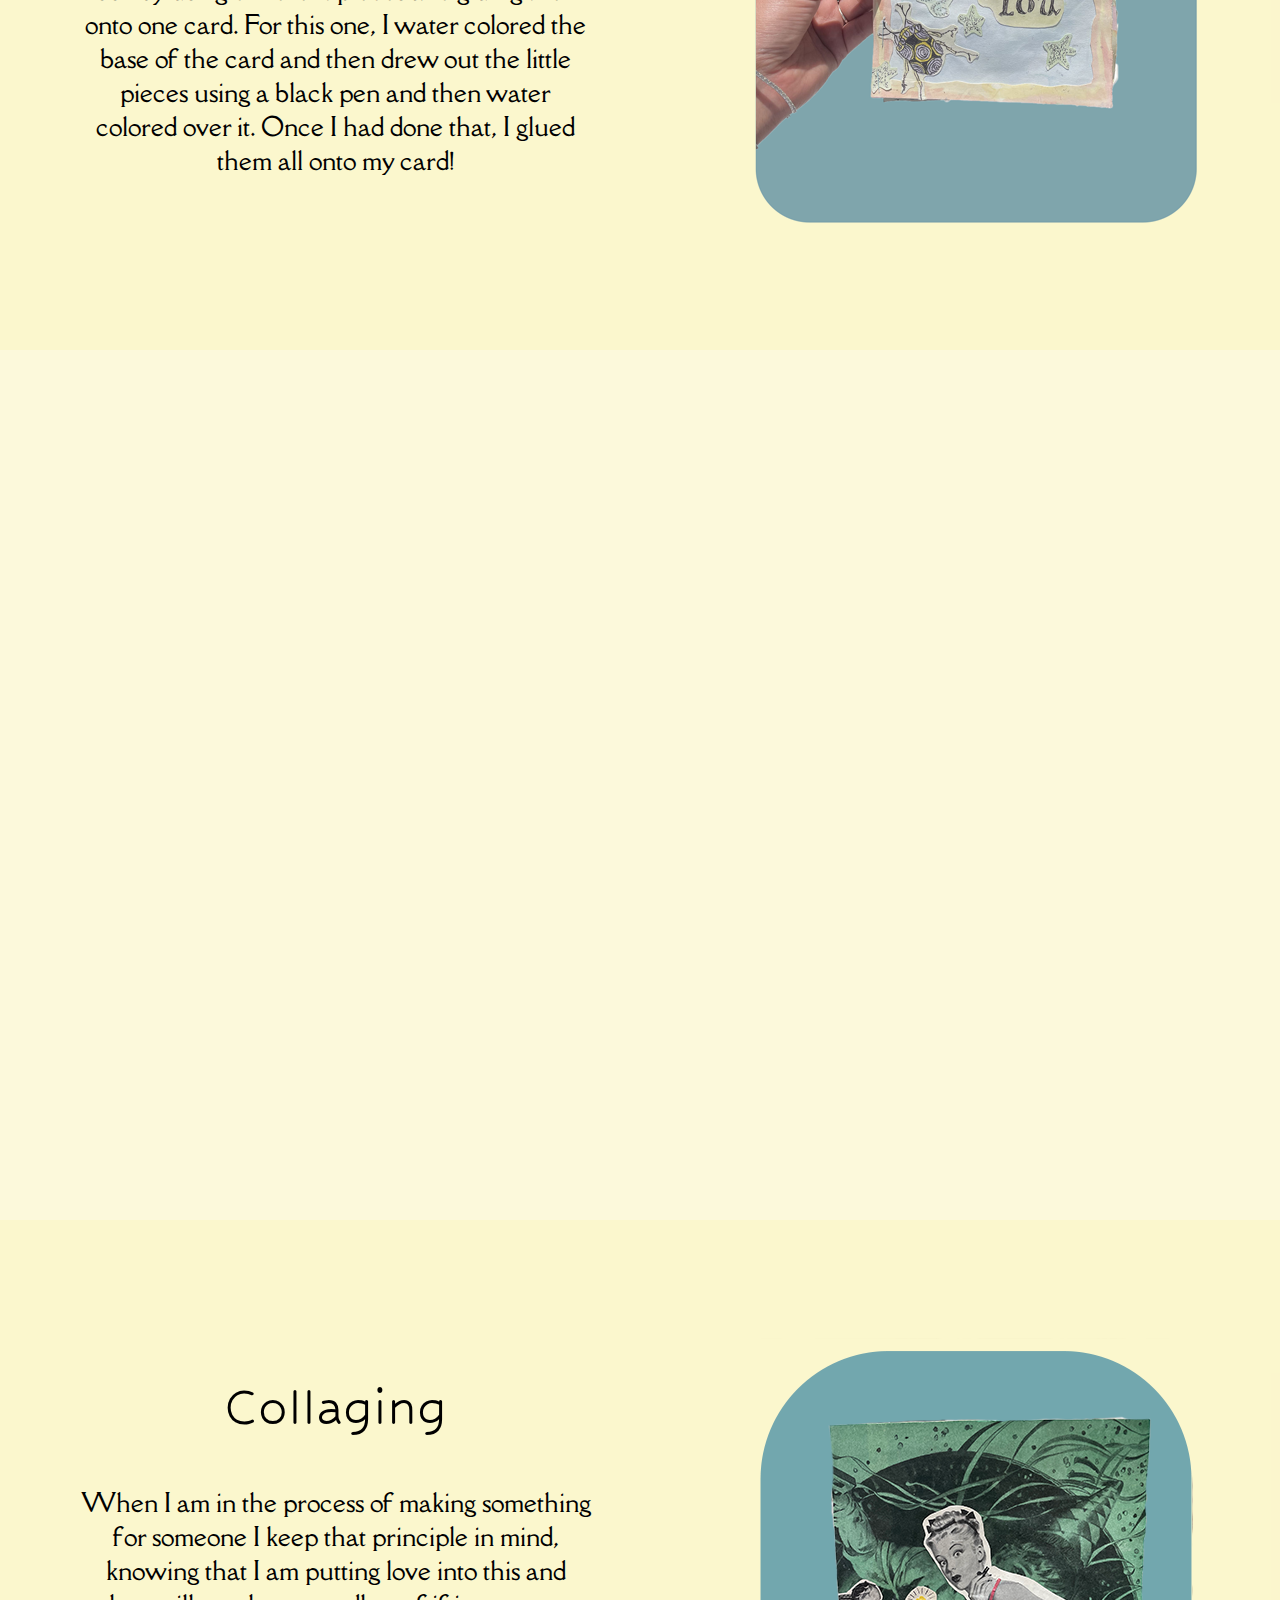
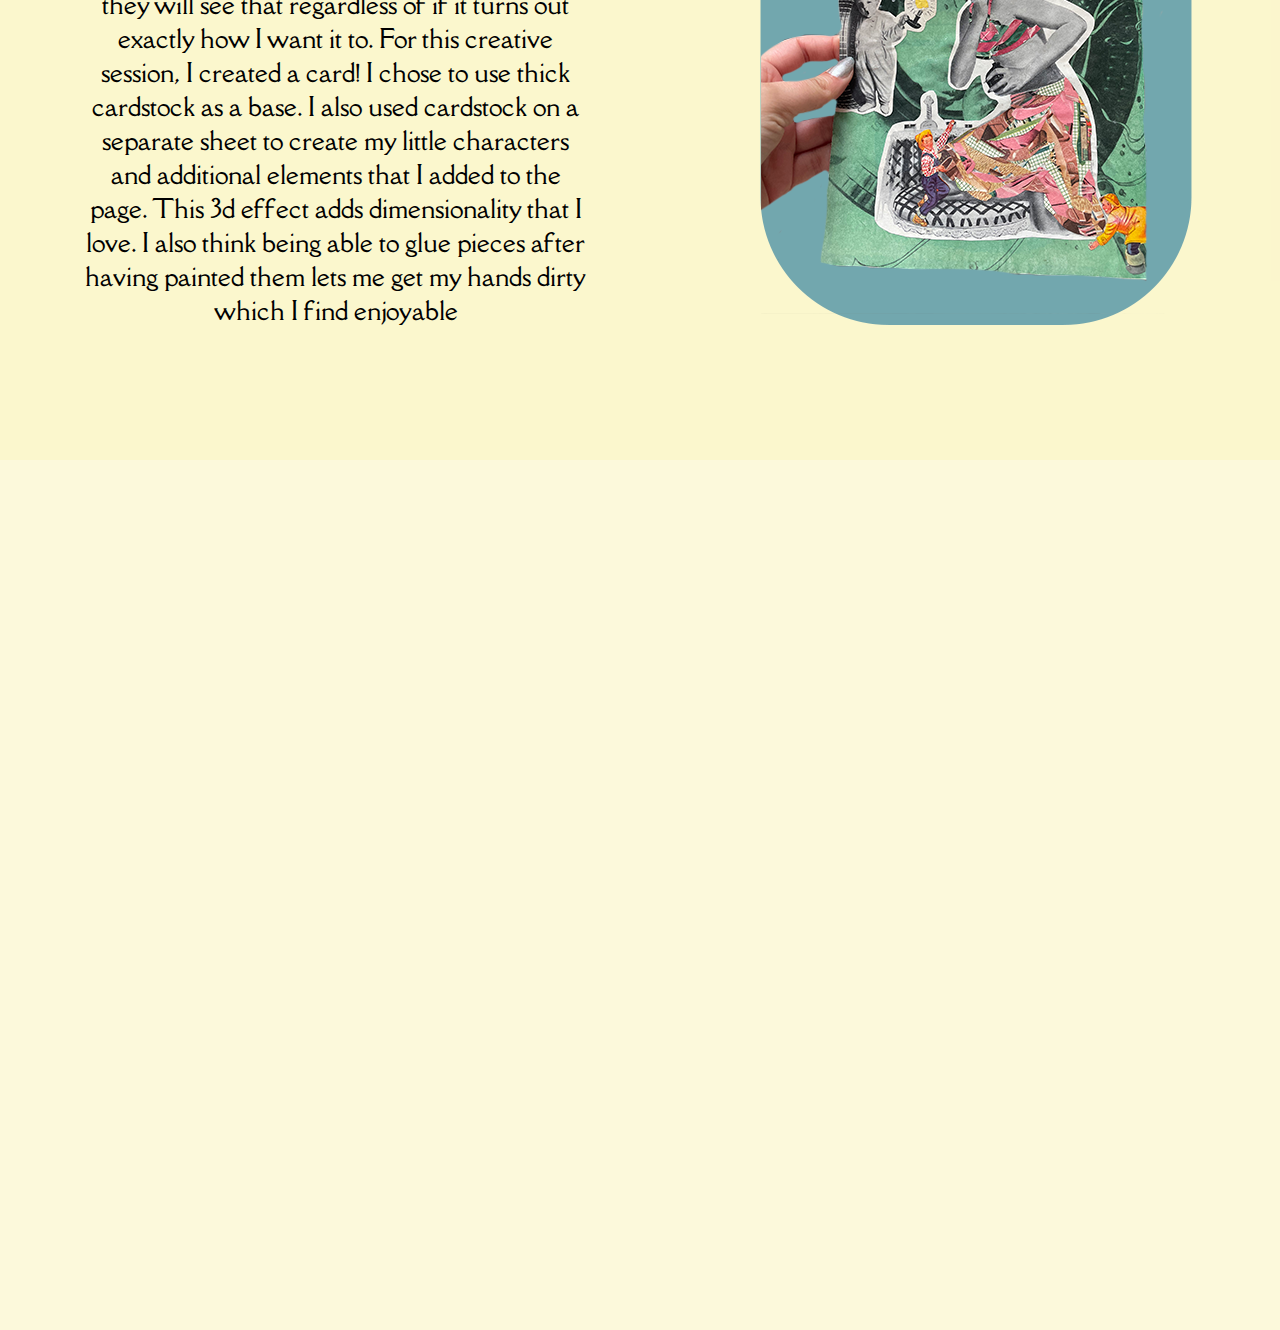
==== commit 898bd11a: "hey" ====
--- a/kaas_kennedy_theblog copy/blog_1/blog_1.html
+++ b/kaas_kennedy_theblog copy/blog_1/blog_1.html
@@ -68,9 +68,7 @@
             <h2>Cards for Special Occasions</h2>
        
        
-            <p> When I am in the process of making something for someone I keep that principle in mind, knowing that I am putting love into this and they will see that regardless of if it turns out exactly how I want it to.
-
-            For this creative session, I created a card! I chose to use thick cardstock as a base. I also used cardstock on a separate sheet to create my little characters and additional elements that I added to the page. This 3d effect adds dimensionality that I love. I also think being able to glue pieces after having painted them lets me get my hands dirty which I find enjoyable</p>
+            <p> Making cards for friends can bring me so much joy. Often, and in the case of this card, I think it's really fun to create a multidimensional look by using different pieces and gluing them onto one card. For this one, I water colored the base of the card and then drew out the little pieces using a black pen and then water colored over it. Once I had done that, I glued them all onto my card! </p>
         </div>
 
         <div class="handmadecard"> <!-- article two-->
